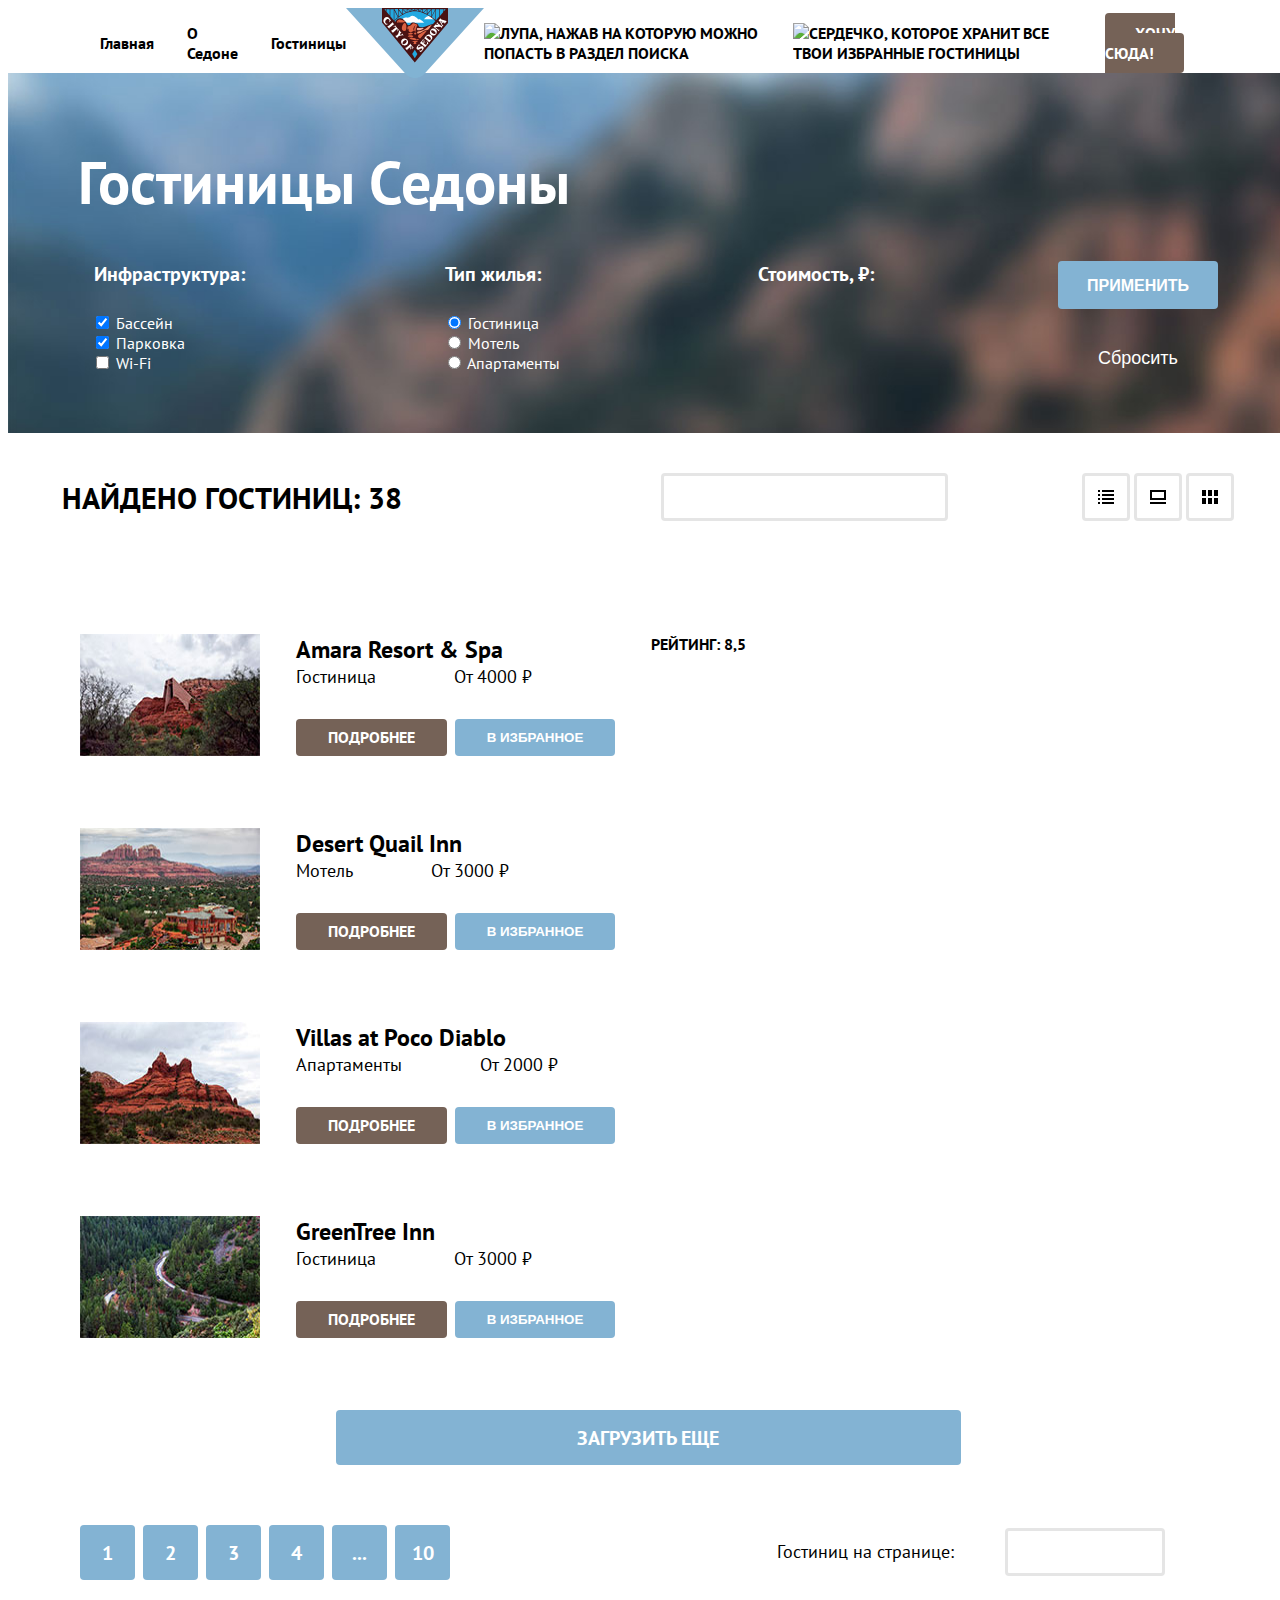
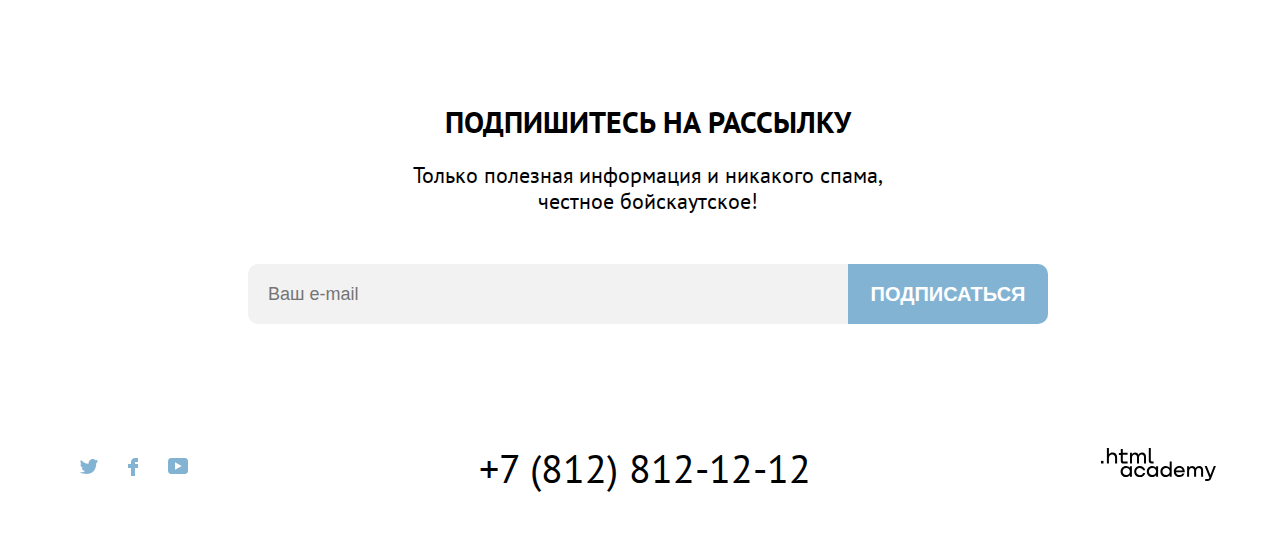
==== catalog.html @ cb731b36 "refactor" ====
<!DOCTYPE html>
<html lang="ru">
<head>
    <meta charset="UTF-8">
    <meta name="viewport"
          content="width=device-width, user-scalable=no, initial-scale=1.0, maximum-scale=1.0, minimum-scale=1.0">
    <meta http-equiv="X-UA-Compatible" content="ie=edge">
    <link rel="stylesheet" href="normalize.css">
    <link rel="stylesheet" href="style.css">
    <link href="https://fonts.googleapis.com/css2?family=PT+Sans&family=PT+Sans+Narrow:wght@700&display=swap"
          rel="stylesheet">
    <link href="https://fonts.googleapis.com/css2?family=PT+Sans+Narrow:wght@700&family=PT+Sans:wght@700&display=swap"
          rel="stylesheet">
    <link rel="icon" href="favicon.ico">
    <link rel="icon" href="img/favicon.svg" type="image/svg=xml">
    <link rel="apple-touch-icon" href="img/favicon.png">
    <title>Седона: Гостиницы</title>
</head>
<body class="body">


<header class="header">
    <div class="header-container">
        <div class="container-header-nav">
            <ul class="header-nav-list list-reset">
                <li class="header-nav-item"><a>Главная</a></li>
                <li class="header-nav-item"><a href="#">О Седоне</a></li>
                <li class="header-nav-item"><a href="#">Гостиницы</a></li>
            </ul>
        </div>
        <img src="img/logo_sedona.svg" alt="Sedona logo" class="logo">
        <div class="container-header-menu ">
            <ul class="header-menu-list list-reset">
                <li class="header-menu-item">
                    <a class="search-header">
                        <img src="img/search.svg" alt="лупа, нажав на которую можно попасть в раздел поиска">
                    </a>
                </li>
                <li class="header-menu-item">
                    <a class="cart" href="#">
                        <img src="img/fav.svg" alt="сердечко, которое хранит все твои избранные гостиницы">
                    </a>
                </li>
                <li class="header-menu-item"><a class="header-btn" href="#">Хочу сюда!</a></li>
            </ul>
        </div>
    </div>
</header>

<main>
    <section class="filter">
        <h1 class="filter-title">Гостиницы Седоны</h1>
        <form class="filter-container" method="get">
            <fieldset>
                <legend class="filter-subtitle">Инфраструктура:</legend>
                <ul class="filter-list list-reset">
                    <li>
                        <input type="checkbox" name="swimming-pool" id="filter-swimming-pool" checked>
                        <label for="filter-swimming-pool">Бассейн</label>
                    </li>
                    <li>
                        <input type="checkbox" name="parking" id="filter-parking" checked>
                        <label for="filter-parking">Парковка</label>
                    </li>
                    <li>
                        <input type="checkbox" name="wifi" id="filter-wifi">
                        <label for="filter-wifi">Wi-Fi</label>
                    </li>
                </ul>
            </fieldset>
            <fieldset>
                <legend class="filter-subtitle">Тип жилья:</legend>
                <ul class="filter-list list-reset">
                    <li>
                        <input type="radio" name="typeofhotel" value="гостиница" id="filter_hotel" checked>
                        <label for="filter_hotel">Гостиница</label>
                    </li>
                    <li>
                        <input type="radio" name="typeofhotel" value="мотель" id="filter_motel">
                        <label for="filter_motel">Мотель</label>
                    </li>
                    <li>
                        <input type="radio" name="typeofhotel" value="апартаменты" id="filter_apartment">
                        <label for="filter_apartment">Апартаменты</label>
                    </li>
                </ul>
            </fieldset>
            <fieldset>
                <legend class="filter-subtitle">Стоимость, ₽:</legend>
            </fieldset>
            <div class="button">
                <button class="filter-btn-submit" type="submit">Применить</button>
                <button class="filter-btn-button" type="button">Сбросить</button>
            </div>
        </form>
    </section>
    <section class="sorting">
        <h2 class="sorting-title">Найдено гостиниц: 38</h2>
        <input class="sort-filter" type="text" name="filter" id="filter-hotel">
        <label for="filter-hotel"></label>
        <div class="container-sort-btn">
            <button class="sort-btn sort1" type="button"></button>
            <button class="sort-btn sort2" type="button"></button>
            <button class="sort-btn sort3" type="button"></button>
        </div>
    </section>
    <section class="catalog">
        <h2 class="catalog-title">Каталог гостиниц</h2>
        <ul class="catalog-list list-reset">
            <li class="catalog-item">
                <img src="img/hotel-1.jpg" width="180" height="120" alt="Отель Amara Resort & Spa">
                <div class="container-hotel">
                <h3 class="hotel-title">Amara Resort & Spa</h3>
                <div class="hotel-descr">
                    <span>Гостиница</span>
                    <span>От 4000 ₽</span>
                </div>
                <div class="hotel-btn">
                    <a class="more-btn">Подробнее</a>
                    <button class="fav-btn">В избранное</button>
                </div>
                </div>
                <div class="rating-container">
                    <span class="rating-icon"> </span>
                    <span class="rating">Рейтинг: 8,5</span>
                </div>
            </li>
            <li class="catalog-item">
                <img src="img/hotel-2.jpg" width="180" height="120" alt="Отель Desert Quail Inn">
                <div class="container-hotel">
                    <h3 class="hotel-title">Desert Quail Inn</h3>
                    <div class="hotel-descr">
                        <span>Мотель</span>
                        <span>От 3000 ₽</span>
                    </div>
                    <div class="hotel-btn">
                        <a class="more-btn">Подробнее</a>
                        <button class="fav-btn">В избранное</button>
                    </div>
                </div>
            </li>
            <li class="catalog-item">
                <img src="img/hotel-3.jpg" width="180" height="120" alt="Отель Villas at Poco Diablo">
                <div class="container-hotel">
                    <h3 class="hotel-title">Villas at Poco Diablo</h3>
                    <div class="hotel-descr">
                        <span>Апартаменты</span>
                        <span>От 2000 ₽</span>
                    </div>
                    <div class="hotel-btn">
                        <a class="more-btn">Подробнее</a>
                        <button class="fav-btn">В избранное</button>
                    </div>
                </div>
            </li>
            <li class="catalog-item">
                <img src="img/hotel-4.jpg" width="180" height="120" alt="Отель GreenTree Inn">
                <div class="container-hotel">
                    <h3 class="hotel-title">GreenTree Inn</h3>
                    <div class="hotel-descr">
                        <span>Гостиница</span>
                        <span>От 3000 ₽</span>
                    </div>
                    <div class="hotel-btn">
                        <a class="more-btn">Подробнее</a>
                        <button class="fav-btn">В избранное</button>
                    </div>
                </div>
            </li>
        </ul>
        <a href="#" class="btn-catalog">Загрузить еще</a>
    </section>
    <section class="pagination">
        <ul class="pagination-list list-reset">
            <li>
                <a class="pagination-item">1</a>
            </li>
            <li>
                <a class="pagination-item" href="#">2</a>
            </li>
            <li>
                <a class="pagination-item" href="#">3</a>
            </li>
            <li>
                <a class="pagination-item" href="#">4</a>
            </li>
            <li>
                <a class="pagination-item" href="#">...</a>
            </li>
            <li>
                <a class="pagination-item" href="#">10</a>
            </li>
        </ul>
        <div class="pag-nav">
            <span class="pagination-nav">Гостиниц на странице:</span>
            <input class="pagination-btn" type="number" name="filter" id="filter-page">
            <label for="filter-page"></label>
        </div>
    </section>
    <section class="mail">
        <div class="catalog-container-mail">
            <h2 class="catalog-mail-title">Подпишитесь на рассылку</h2>
            <p class="catalog-mail-descr">Только полезная информация и никакого спама,<br>
                честное бойскаутское!</p>
            <form class="email" id="login" method="get">
                <label for="email"></label>
                <input class="email-label" placeholder="Ваш e-mail" type="email" name="email" id="email" required>
                <button class="email-btn" type="submit" form="login">Подписаться</button>
            </form>
        </div>
    </section>
</main>

<footer class="footer">
    <div class="container socials">
        <ul class="socials-list list-reset">
            <li class="socials-item">
                <a href="#" class="socials-link" target="_blank" aria-label="link to twitter">
                    <img src="img/twitter.svg" alt="twitter icon">
                </a>
            </li>
            <li class="socials-item">
                <a href="#" class="socials-link" target="_blank" aria-label="link to facebook">
                    <img
                            src="img/facebook.svg" alt="facebook icon">
                </a>
            </li>
            <li class="socials-item">
                <a href="#" class="socials-link" target="_blank"
                   aria-label="link to youtube">
                    <img src="img/youtube.svg" alt="youtube icon">
                </a>
            </li>
        </ul>
    </div>
    <div class="container-footer-contacts">
        <a href="tel:+78128121212" class="footer-contacts-link">+7 (812) 812-12-12</a>
    </div>
    <div class="container-copyright">
        <a href="https://htmlacademy.ru" class="logo-copyright">
            <img src="img/logo_htmlacademy.svg" alt="html-academy logo">
        </a>
    </div>
</footer>
</body>
</html>
---- style.css ----
* {
    box-sizing: border-box;
}

*::before,
*::after {
    box-sizing: border-box;
}

@font-face {
    font-family: "PT Sans";
url(".../fonts/ptsans.woff2") format("woff2");
url(".../fonts/ptsans.woff") format("woff");
    font-style: normal;
    font-weight: 400;
}

@font-face {
    font-family: "PT Sans";
url(".../fonts/ptsansbold.woff2") format("woff2");
url(".../fonts/ptsansbold.woff") format("woff");
    font-style: normal;
    font-weight: 700;
}

/* Variables */

:root {
    --basic-white: #ffffff;
    --basic-light: #f2f2f2;
    --basic-gray: #e5e5e5;
    --basic-dark: #333333;
    --basic-black: #000000;

    --special-cold-light: #83B3D3;
    --special-cold-dark: #68A2CA;
    --special-warm-light: #756257;
    --special-warm-dark: #615048;

    --font-family: 'PT Sans', sans-serif;
}

.body {
    display: flex;
    flex-direction: column;
    min-height: 100%;
    min-width: 100%;
    font-family: var(--font-family);
    font-weight: 700;
    color: var(--basic-black);
    text-transform: uppercase;
}

a {
    text-decoration: none;
    color: var(--basic-black);
}

img {
    max-width: 100%;
    height: auto;
}

.list-reset {
    margin: 0;
    padding: 0;
    list-style-type: none;
}

.container {
    display: flex;
    justify-content: center;
}

fieldset {
    border: none;
}

/*HEADER*/

.header {
    margin: 0;
    margin-bottom: -5px;
    padding: 0 20px;
}

.logo {
    position: relative;
    z-index: 2;
}

.header-container {
    display: flex;
    align-items: center;
    justify-content: space-between;
    padding: 0 72px;
}

.header-nav-list {
    display: flex;
    align-items: center;
    justify-content: space-between;
    gap: 33px;
    text-transform: none;
}

.header-menu-list {
    display: flex;
    align-items: center;
    justify-content: space-between;
    gap: 21px;
}

.header-btn {
    color: var(--basic-white);
    background-color: var(--special-warm-light);
    padding: 10px 30px;
    border-radius: 4px;
}

/*MAIN*/

/*section1 - HERO*/

.hero {
    background: url("img/index-background.jpg") no-repeat center / cover;
    display: flex;
    justify-content: space-around;
}

.hero-container {
    margin: 51px auto 83px;
}

.main-container {
    margin-top: 63px;
    margin-bottom: 79px;
}

.main-title {
    text-align: center;
    font-size: 30px;
    line-height: 36px;
}

.main-descr {
    font-weight: 400;
    font-size: 22px;
    line-height: 36px;
    text-transform: none;
    text-align: center;
}

/*section2 - FEATURES*/

.features-list {
    list-style: none;
    display: grid;
    grid-template-areas:
            'block1 block2'
            'block3 block4 block5'
            'block6 block7'
            'block8 block9 block10';
    gap: 0;
    margin: 0;
    padding: 0;
}

.features-item {
    display: flex;
    align-items: center;
    justify-content: center;
    background-color: var(--special-cold-light);
    color: var(--basic-white);
    text-align: center;
    font-size: 18px;
    line-height: 21px;
    font-weight: 400;
    padding: 75px;
}

.features-item-container {
    width: 230px;
    gap: 25px;
}

.features-title {
    font-size: 24px;
    line-height: 28px;
    text-transform: uppercase;
}

.features-descr {
    font-size: 18px;
    line-height: 21px;
    text-transform: none;
    font-weight: 400;
}

.block3,
.block5,
.block8,
.block10 {
    background-color: rgba(131, 179, 211, 0.12);
    color: var(--basic-black)
}

.block4 {
    background-color: var(--basic-white);
    color: var(--basic-black)
}

.block9 {
    background-color: rgba(131, 179, 211, 0.2);
    color: var(--basic-black)
}

.block1 {
    grid-area: 1/1/2/2;
}

.block2 {
    grid-area: 1/2/2/4;
    background: url("img/photo-1.jpg") no-repeat center / cover;
}

.block3 {
    grid-area: 2/1/3/2;
}

.block4 {
    grid-area: 2/2/3/3;
}

.block5 {
    grid-area: 2/3/3/4;
}

.block6 {
    grid-area: 3/1/4/3;
    background: url("img/photo-2.jpg") no-repeat center / cover;
}

.block7 {
    grid-area: 3/3/4/4;
}

.block8 {
    grid-area: 4/1/5/2;
}

.block9 {
    grid-area: 4/2/5/3;
}

.block10 {
    grid-area: 4/3/5/4;
}

/* section3 - SEARCH*/

.container-search {
    margin: 91px auto;
}

.search-title {
    font-size: 30px;
    line-height: 36px;
    text-align: center;
    margin-bottom: 25px;
}

.search-descr {
    font-size: 22px;
    line-height: 26px;
    text-transform: none;
    font-weight: 400;
    text-align: center;
    margin-bottom: 60px;
}

.btn-search {
    display: block;
    background-color: var(--special-warm-light);
    color: var(--basic-white);
    font-size: 20px;
    line-height: 36px;
    border-radius: 5px;
    text-align: center;
    padding: 10px;
}

/*section4 - MAIL*/

.container-mail {
    background: url("img/background.jpg") no-repeat center / cover;
    padding: 94px 200px;
    color: var(--basic-white);
}

.mail-title {
    font-size: 30px;
    line-height: 36px;
    text-align: center;
    margin: 0;
    margin-bottom: 15px;
}

.mail-descr {
    font-size: 22px;
    line-height: 26px;
    text-align: center;
    text-transform: none;
    font-weight: 400;
    margin-bottom: 50px;
}

/*Catalog-mail*/

.catalog-container-mail {
    background: var(--basic-white);
    padding: 94px 200px;
    color: var(--basic-white);
}

.catalog-mail-title {
    font-size: 30px;
    line-height: 36px;
    text-align: center;
    color: var(--basic-black);
    margin: 0;
    margin-bottom: 15px;
}

.catalog-mail-descr {
    color: var(--basic-black);
    font-size: 22px;
    line-height: 26px;
    text-align: center;
    text-transform: none;
    font-weight: 400;
    margin-bottom: 50px;
}

.email {
    display: flex;
    gap: 0;
    height: 60px;
    justify-content: center;
}

input[placeholder] {
    padding: 20px;
}

.email-label {
    display: inline-block;
    background-color: var(--basic-light);
    font-size: 18px;
    line-height: 26px;
    border: none;
    font-weight: normal;
    text-transform: none;
    width: 600px;
    border-top-left-radius: 10px;
    border-bottom-left-radius: 10px;
}

.email-btn {
    display: inline-block;
    background-color: var(--special-cold-light);
    border: none;
    width: 200px;
    color: white;
    text-transform: uppercase;
    font-size: 20px;
    line-height: 26px;
    font-weight: 700;
    border-top-right-radius: 10px;
    border-bottom-right-radius: 10px;
    cursor: pointer;
}

/*FOOTER*/

.footer {
    display: flex;
    justify-content: space-between;
    margin: 0;
    padding: 30px 72px 40px;
}

.socials-list {
    margin: 0;
    padding-top: 10px;
    display: flex;
    justify-content: space-between;
    gap: 30px;
}

.footer-contacts-link {
    margin: 0;
    font-size: 40px;
    line-height: 40px;
    font-weight: 400;
}

/*CATALOG*/

.filter {
    background: url("img/catalog-background.jpg") no-repeat center / cover;
    padding: 30px 70px;
    color: var(--basic-white);
    font-weight: 400;
    text-transform: none;
}

.filter-title {
    color: var(--basic-white);
    font-size: 60px;
    line-height: 78px;
}

.filter-subtitle {
    font-size: 20px;
    line-height: 26px;
    font-weight: 700;
}

.filter-list {
    display: inline-block;
    padding: 20px 0;
}

.filter-container {
    display: flex;
    justify-content: space-between;
    align-content: center;
}

.filter-btn-submit {
    width: 160px;
    height: 48px;
    background: var(--special-cold-light);
    color: var(--basic-white);
    text-transform: uppercase;
    border-radius: 4px;
    font-size: 16px;
    line-height: 21px;
    font-weight: 700;
    border: none;
}

.filter-btn-button {
    width: 160px;
    height: 23px;
    background: none;
    color: var(--basic-white);
    font-size: 18px;
    line-height: 24px;
    vertical-align: center;
    border: none;
}

.button {
    display: grid;
}

/* SORTING */
.sorting {
    display: flex;
    justify-content: space-around;
    align-items: center;
    padding: 20px;
}

.sorting-title {
    font-size: 30px;
    line-height: 39px;
}

.sort-filter {
    width: 287px;
    height: 48px;
    border: var(--basic-gray) 3px solid;
    border-radius: 4px;
    margin-left: 192px;
}

.sort-btn {
    width: 48px;
    height: 48px;
    border: var(--basic-gray) 3px solid;
    border-radius: 4px;
}

.sort1 {
    background: url("img/sort-icon-1.svg") no-repeat center;
}

.sort2 {
    background: url("img/sort-icon-2.svg") no-repeat center;
}

.sort3 {
    background: url("img/sort-icon-3.svg") no-repeat center;
}

/* Page-catalog */
.catalog-title {
    display: none;
}

.hotel-title {
    font-size: 24px;
    line-height: 31px;
    margin: 0;
    text-transform: none;
}

.catalog-item {
    display: flex;
    justify-content: flex-start;
    margin: 72px;
    gap: 36px;
}

.container-hotel {
    display: grid;
    align-content: space-between;
}

.hotel-descr {
    display: flex;
    justify-content: flex-start;
    align-items: center;
    column-gap: 78px;
    font-size: 18px;
    line-height: 24px;
    font-weight: 400;
    text-transform: none;
    margin: 0;
    margin-bottom: 30px;
}

.hotel-btn {
    display: flex;
    justify-content: flex-start;
    align-items: center;
    column-gap: 8px;
}

.more-btn {
    width: 151px;
    height: 37px;
    background: var(--special-warm-light);
    color: var(--basic-white);
    border-radius: 4px;
    text-align: center;
    padding: 8px;
}

.fav-btn {
    width: 160px;
    height: 37px;
    background: var(--special-cold-light);
    color: var(--basic-white);
    border-radius: 4px;
    text-align: center;
    padding: 8px;
    text-transform: uppercase;
    font-weight: 700;
    border: none;
}

.btn-catalog {
    margin: 0 auto;
    display: block;
    width: 625px;
    height: 55px;
    background: var(--special-cold-light);
    border-radius: 4px;
    color: var(--basic-white);
    font-size: 20px;
    line-height: 26px;
    text-transform: uppercase;
    text-align: center;
    padding: 15px;
}

.rating-icon {
    background: url("img/rating-icon.svg") no-repeat center;
    width: 18px;
    height: 17px;
}

/* Pagination */
.pagination {
    display: flex;
    justify-content: space-between;
    margin: 60px 72px 30px;
}

.pagination-list {
    display: flex;
    gap: 8px;
}

.pagination-item {
    display: block;
    width: 55px;
    height: 55px;
    border-radius: 4px;
    text-align: center;
    padding: 15px;
    background: var(--special-cold-light);
    color: var(--basic-white);
    font-size: 20px;
    line-height: 26px;
}

.pag-nav {
    display: flex;
    align-items: center;
    gap: 51px;
}

.pagination-nav {
    font-size: 18px;
    line-height: 24px;
    font-weight: 400;
    text-transform: none;
}

.pagination-btn {
    width: 160px;
    height: 48px;
    border: var(--basic-gray) 3px solid;
    border-radius: 4px;
}
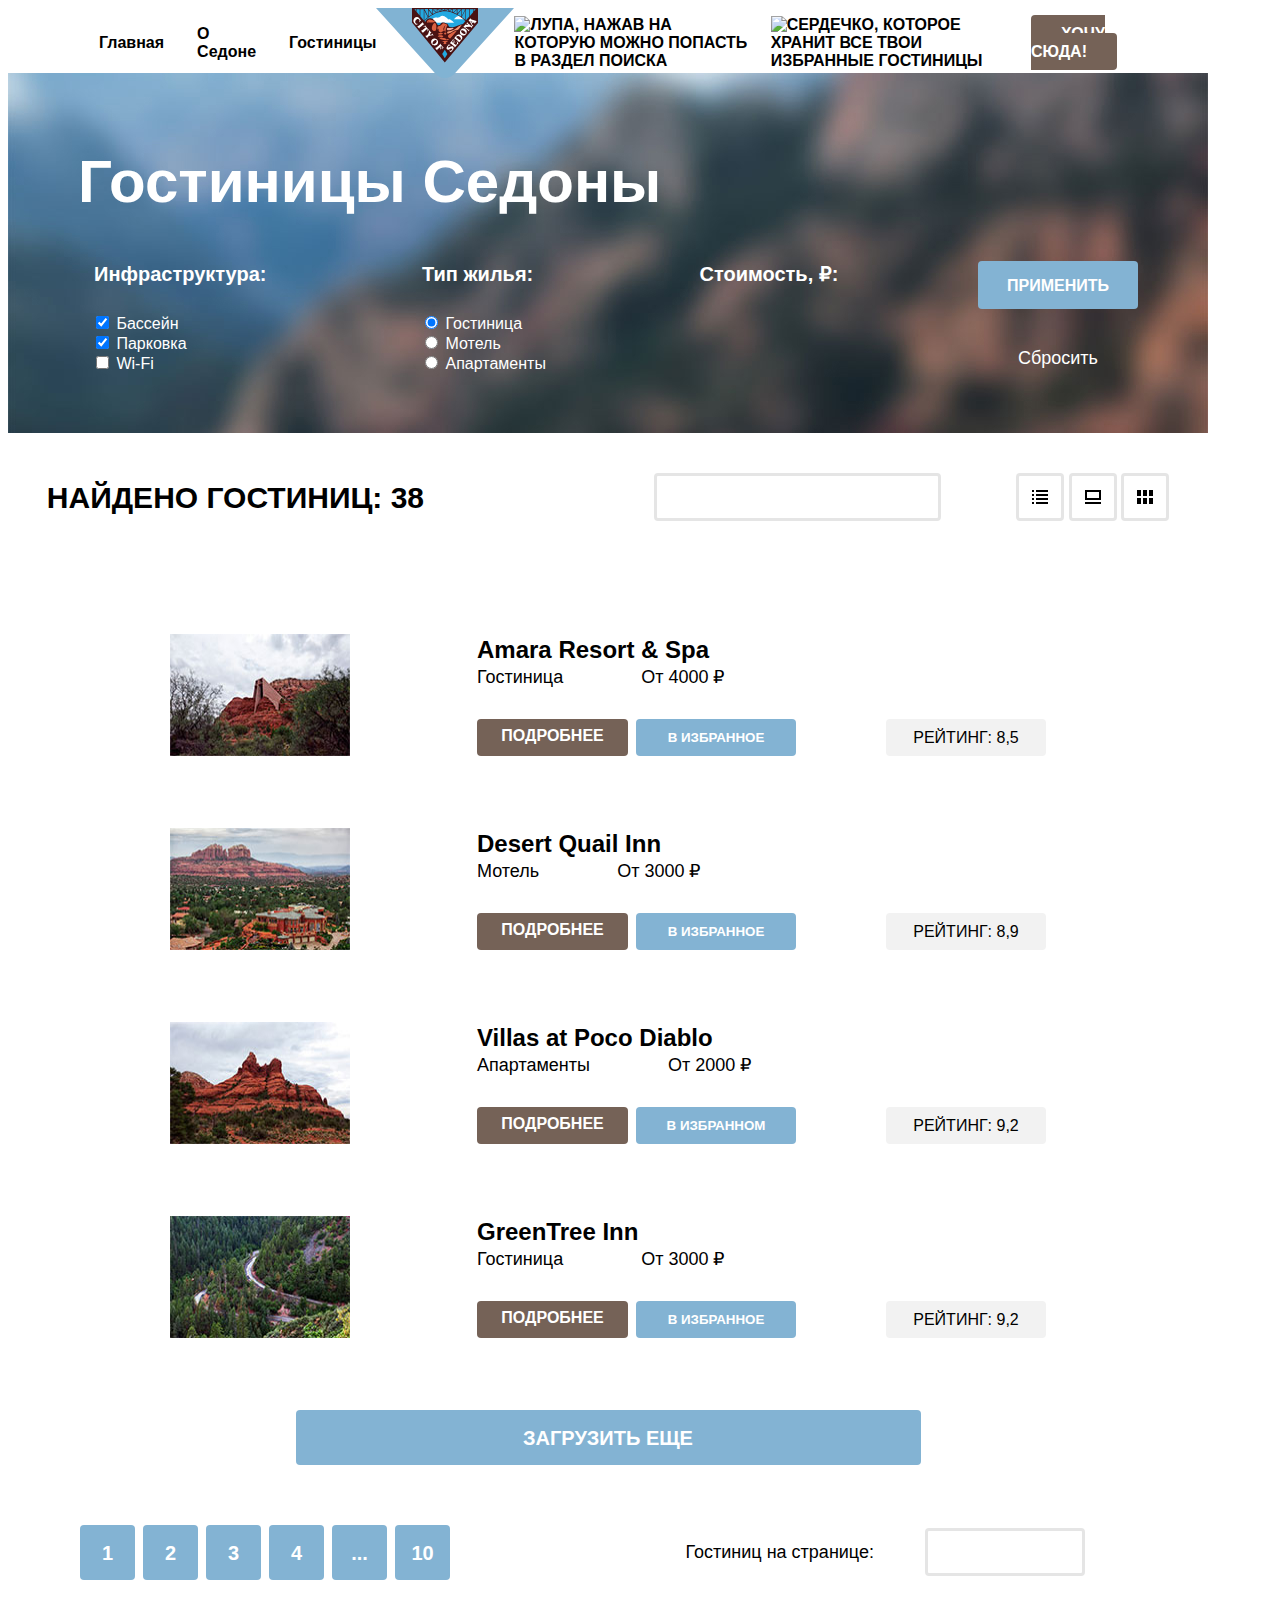
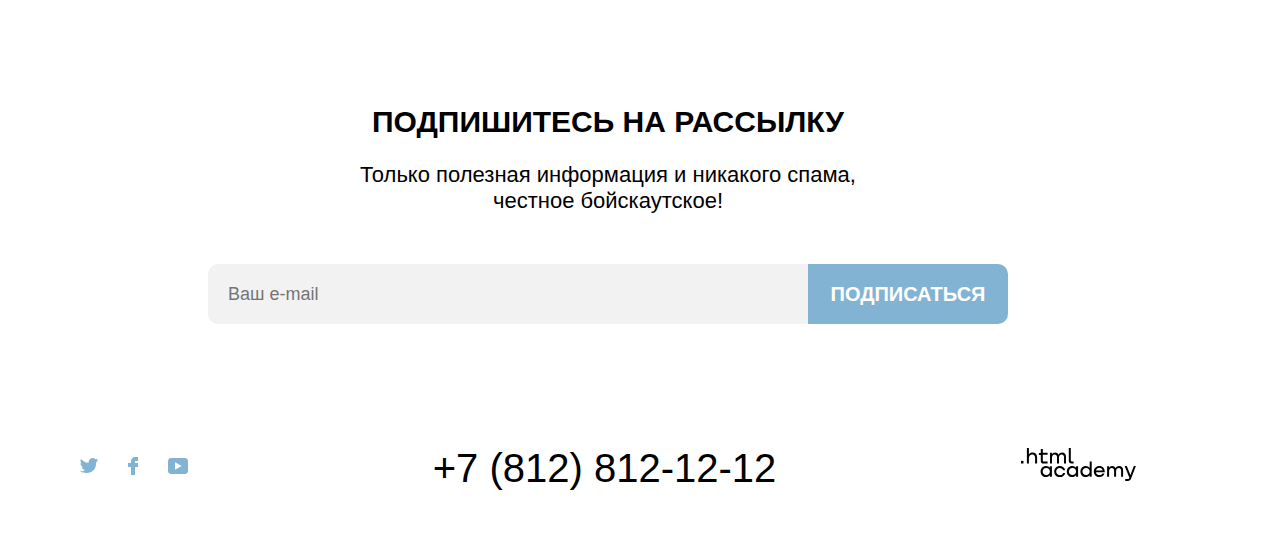
==== commit 9583fa33: "Update catalog.html" ====
--- a/catalog.html
+++ b/catalog.html
@@ -2,30 +2,24 @@
 <html lang="ru">
 <head>
     <meta charset="UTF-8">
-    <meta name="viewport"
-          content="width=device-width, user-scalable=no, initial-scale=1.0, maximum-scale=1.0, minimum-scale=1.0">
+    <meta name="viewport" content="width=device-width, user-scalable=no, initial-scale=1.0, maximum-scale=1.0, minimum-scale=1.0">
     <meta http-equiv="X-UA-Compatible" content="ie=edge">
-    <link rel="stylesheet" href="normalize.css">
-    <link rel="stylesheet" href="style.css">
-    <link href="https://fonts.googleapis.com/css2?family=PT+Sans&family=PT+Sans+Narrow:wght@700&display=swap"
-          rel="stylesheet">
-    <link href="https://fonts.googleapis.com/css2?family=PT+Sans+Narrow:wght@700&family=PT+Sans:wght@700&display=swap"
-          rel="stylesheet">
+    <link rel="stylesheet" href="css/normalize.css">
+    <link rel="stylesheet" href="css/style.css">
     <link rel="icon" href="favicon.ico">
     <link rel="icon" href="img/favicon.svg" type="image/svg=xml">
     <link rel="apple-touch-icon" href="img/favicon.png">
     <title>Седона: Гостиницы</title>
 </head>
 <body class="body">
-
-
+<div class="container-body">
 <header class="header">
     <div class="header-container">
         <div class="container-header-nav">
             <ul class="header-nav-list list-reset">
-                <li class="header-nav-item"><a>Главная</a></li>
+                <li class="header-nav-item"><a href="index.html">Главная</a></li>
                 <li class="header-nav-item"><a href="#">О Седоне</a></li>
-                <li class="header-nav-item"><a href="#">Гостиницы</a></li>
+                <li class="header-nav-item"><a>Гостиницы</a></li>
             </ul>
         </div>
         <img src="img/logo_sedona.svg" alt="Sedona logo" class="logo">
@@ -72,15 +66,15 @@
                 <legend class="filter-subtitle">Тип жилья:</legend>
                 <ul class="filter-list list-reset">
                     <li>
-                        <input type="radio" name="typeofhotel" value="гостиница" id="filter_hotel" checked>
+                        <input type="radio" name="type" value="гостиница" id="filter_hotel" checked>
                         <label for="filter_hotel">Гостиница</label>
                     </li>
                     <li>
-                        <input type="radio" name="typeofhotel" value="мотель" id="filter_motel">
+                        <input type="radio" name="type" value="мотель" id="filter_motel">
                         <label for="filter_motel">Мотель</label>
                     </li>
                     <li>
-                        <input type="radio" name="typeofhotel" value="апартаменты" id="filter_apartment">
+                        <input type="radio" name="type" value="апартаменты" id="filter_apartment">
                         <label for="filter_apartment">Апартаменты</label>
                     </li>
                 </ul>
@@ -121,7 +115,6 @@
                 </div>
                 </div>
                 <div class="rating-container">
-                    <span class="rating-icon"> </span>
                     <span class="rating">Рейтинг: 8,5</span>
                 </div>
             </li>
@@ -138,6 +131,9 @@
                         <button class="fav-btn">В избранное</button>
                     </div>
                 </div>
+                <div class="rating-container">
+                    <span class="rating">Рейтинг: 8,9</span>
+                </div>
             </li>
             <li class="catalog-item">
                 <img src="img/hotel-3.jpg" width="180" height="120" alt="Отель Villas at Poco Diablo">
@@ -149,8 +145,11 @@
                     </div>
                     <div class="hotel-btn">
                         <a class="more-btn">Подробнее</a>
-                        <button class="fav-btn">В избранное</button>
-                    </div>
+                        <button class="fav-btn">В избранном</button>
+                    </div>
+                </div>
+                <div class="rating-container">
+                    <span class="rating">Рейтинг: 9,2</span>
                 </div>
             </li>
             <li class="catalog-item">
@@ -165,6 +164,9 @@
                         <a class="more-btn">Подробнее</a>
                         <button class="fav-btn">В избранное</button>
                     </div>
+                </div>
+                <div class="rating-container">
+                    <span class="rating">Рейтинг: 9,2</span>
                 </div>
             </li>
         </ul>
@@ -221,8 +223,7 @@
             </li>
             <li class="socials-item">
                 <a href="#" class="socials-link" target="_blank" aria-label="link to facebook">
-                    <img
-                            src="img/facebook.svg" alt="facebook icon">
+                    <img src="img/facebook.svg" alt="facebook icon">
                 </a>
             </li>
             <li class="socials-item">
@@ -242,5 +243,6 @@
         </a>
     </div>
 </footer>
+</div>
 </body>
 </html>--- a/css/style.css
+++ b/css/style.css
@@ -0,0 +1,646 @@
+* {
+    box-sizing: border-box;
+}
+
+*::before,
+*::after {
+    box-sizing: border-box;
+}
+
+@font-face {
+    font-family: "PT Sans";
+url(".../fonts/ptsans.woff2") format("woff2");
+url(".../fonts/ptsans.woff") format("woff");
+    font-style: normal;
+    font-weight: 400;
+}
+
+@font-face {
+    font-family: "PT Sans";
+url(".../fonts/ptsansbold.woff2") format("woff2");
+url(".../fonts/ptsansbold.woff") format("woff");
+    font-style: normal;
+    font-weight: 700;
+}
+
+/* Variables */
+
+:root {
+    --basic-white: #ffffff;
+    --basic-light: #f2f2f2;
+    --basic-gray: #e5e5e5;
+    --basic-dark: #333333;
+    --basic-black: #000000;
+
+    --special-cold-light: #83B3D3;
+    --special-cold-dark: #68A2CA;
+    --special-warm-light: #756257;
+    --special-warm-dark: #615048;
+
+    --font-family: 'PT Sans', sans-serif;
+}
+
+.container-body {
+    display: flex;
+    flex-direction: column;
+    max-width: 1200px;
+    font-family: var(--font-family);
+    font-weight: 700;
+    color: var(--basic-black);
+    text-transform: uppercase;
+}
+
+a {
+    text-decoration: none;
+    color: var(--basic-black);
+}
+
+img {
+    max-width: 100%;
+    height: auto;
+}
+
+.list-reset {
+    margin: 0;
+    padding: 0;
+    list-style-type: none;
+}
+
+.container {
+    display: flex;
+    justify-content: center;
+}
+
+fieldset {
+    border: none;
+}
+
+/*HEADER*/
+
+.header {
+    margin: 0;
+    margin-bottom: -5px;
+    padding: 0 20px;
+}
+
+.header-container {
+    display: flex;
+    align-items: center;
+    justify-content: space-between;
+    margin: 0 71px;
+}
+.logo{
+    position: relative;
+    z-index: 1;
+}
+.header-nav-list {
+    display: flex;
+    align-items: center;
+    justify-content: space-between;
+    gap: 33px;
+    text-transform: none;
+}
+
+.header-menu-list {
+    display: flex;
+    align-items: center;
+    justify-content: space-between;
+    gap: 21px;
+}
+
+.header-btn {
+    color: var(--basic-white);
+    background-color: var(--special-warm-light);
+    padding: 10px 30px;
+    border-radius: 4px;
+}
+
+/*MAIN*/
+
+/*section1 - HERO*/
+
+.hero {
+    background: url("../img/index-background.jpg") no-repeat center / cover;
+    display: flex;
+    justify-content: space-around;
+}
+
+.hero-container {
+    margin: 51px auto 83px;
+}
+
+.main-container {
+    margin-top: 63px;
+    margin-bottom: 79px;
+}
+
+.main-title {
+    text-align: center;
+    font-size: 30px;
+    line-height: 36px;
+}
+
+.main-descr {
+    font-weight: 400;
+    font-size: 22px;
+    line-height: 36px;
+    text-transform: none;
+    text-align: center;
+}
+
+/*section2 - FEATURES*/
+
+.features-list {
+    list-style: none;
+    display: grid;
+    grid-template-areas:
+            'block1 block2'
+            'block3 block4 block5'
+            'block6 block7'
+            'block8 block9 block10';
+    gap: 0;
+    margin: 0;
+    padding: 0;
+}
+
+.features-item {
+    display: flex;
+    align-items: center;
+    justify-content: center;
+    background-color: var(--special-cold-light);
+    color: var(--basic-white);
+    text-align: center;
+    font-size: 18px;
+    line-height: 21px;
+    font-weight: 400;
+    padding: 75px;
+}
+
+.features-item-container {
+    width: 230px;
+    gap: 25px;
+}
+
+.features-title {
+    font-size: 24px;
+    line-height: 28px;
+    text-transform: uppercase;
+}
+
+.features-descr {
+    font-size: 18px;
+    line-height: 21px;
+    text-transform: none;
+    font-weight: 400;
+}
+
+.block3,
+.block5,
+.block8,
+.block10 {
+    background-color: rgba(131, 179, 211, 0.12);
+    color: var(--basic-black)
+}
+
+.block4 {
+    background-color: var(--basic-white);
+    color: var(--basic-black)
+}
+
+.block9 {
+    background-color: rgba(131, 179, 211, 0.2);
+    color: var(--basic-black)
+}
+
+.block1 {
+    grid-area: 1/1/2/2;
+}
+
+.block2 {
+    grid-area: 1/2/2/4;
+    background: url("../img/photo-1.jpg") no-repeat center / cover;
+}
+
+.block3 {
+    grid-area: 2/1/3/2;
+}
+
+.block4 {
+    grid-area: 2/2/3/3;
+}
+
+.block5 {
+    grid-area: 2/3/3/4;
+}
+
+.block6 {
+    grid-area: 3/1/4/3;
+    background: url("../img/photo-2.jpg") no-repeat center / cover;
+}
+
+.block7 {
+    grid-area: 3/3/4/4;
+}
+
+.block8 {
+    grid-area: 4/1/5/2;
+}
+
+.block9 {
+    grid-area: 4/2/5/3;
+}
+
+.block10 {
+    grid-area: 4/3/5/4;
+}
+
+/* section3 - SEARCH*/
+
+.container-search {
+    margin: 91px auto;
+}
+
+.search-title {
+    font-size: 30px;
+    line-height: 36px;
+    text-align: center;
+    margin-bottom: 25px;
+}
+
+.search-descr {
+    font-size: 22px;
+    line-height: 26px;
+    text-transform: none;
+    font-weight: 400;
+    text-align: center;
+    margin-bottom: 60px;
+}
+
+.btn-search {
+    display: block;
+    background-color: var(--special-warm-light);
+    color: var(--basic-white);
+    font-size: 20px;
+    line-height: 36px;
+    border-radius: 5px;
+    text-align: center;
+    padding: 10px;
+}
+
+/*section4 - MAIL*/
+
+.container-mail {
+    background: url("../img/background.jpg") no-repeat center / cover;
+    padding: 94px 200px;
+    color: var(--basic-white);
+}
+
+.mail-title {
+    font-size: 30px;
+    line-height: 36px;
+    text-align: center;
+    margin: 0;
+    margin-bottom: 15px;
+}
+
+.mail-descr {
+    font-size: 22px;
+    line-height: 26px;
+    text-align: center;
+    text-transform: none;
+    font-weight: 400;
+    margin-bottom: 50px;
+}
+
+/*Catalog-mail*/
+
+.catalog-container-mail {
+    background: var(--basic-white);
+    padding: 94px 200px;
+    color: var(--basic-white);
+}
+
+.catalog-mail-title {
+    font-size: 30px;
+    line-height: 36px;
+    text-align: center;
+    color: var(--basic-black);
+    margin: 0;
+    margin-bottom: 15px;
+}
+
+.catalog-mail-descr {
+    color: var(--basic-black);
+    font-size: 22px;
+    line-height: 26px;
+    text-align: center;
+    text-transform: none;
+    font-weight: 400;
+    margin-bottom: 50px;
+}
+
+.email {
+    display: flex;
+    gap: 0;
+    height: 60px;
+    justify-content: center;
+}
+
+input[placeholder] {
+    padding: 20px;
+}
+
+.email-label {
+    display: inline-block;
+    background-color: var(--basic-light);
+    font-size: 18px;
+    line-height: 26px;
+    border: none;
+    font-weight: normal;
+    text-transform: none;
+    width: 600px;
+    border-top-left-radius: 10px;
+    border-bottom-left-radius: 10px;
+}
+
+.email-btn {
+    display: inline-block;
+    background-color: var(--special-cold-light);
+    border: none;
+    width: 200px;
+    color: white;
+    text-transform: uppercase;
+    font-size: 20px;
+    line-height: 26px;
+    font-weight: 700;
+    border-top-right-radius: 10px;
+    border-bottom-right-radius: 10px;
+    cursor: pointer;
+}
+
+/*FOOTER*/
+
+.footer {
+    display: flex;
+    justify-content: space-between;
+    margin: 0;
+    padding: 30px 72px 40px;
+}
+
+.socials-list {
+    display: flex;
+    justify-content: space-between;
+    align-items: center;
+    gap: 30px;
+}
+
+.footer-contacts-link {
+    margin: 0;
+    font-size: 40px;
+    line-height: 40px;
+    font-weight: 400;
+}
+
+/*CATALOG*/
+
+.filter {
+    background: url("../img/catalog-background.jpg") no-repeat center / cover;
+    padding: 30px 70px;
+    color: var(--basic-white);
+    font-weight: 400;
+    text-transform: none;
+}
+
+.filter-title {
+    color: var(--basic-white);
+    font-size: 60px;
+    line-height: 78px;
+}
+
+.filter-subtitle {
+    font-size: 20px;
+    line-height: 26px;
+    font-weight: 700;
+}
+
+.filter-list {
+    display: inline-block;
+    padding: 20px 0;
+}
+
+.filter-container {
+    display: flex;
+    justify-content: space-between;
+    align-content: center;
+}
+
+.filter-btn-submit {
+    width: 160px;
+    height: 48px;
+    background: var(--special-cold-light);
+    color: var(--basic-white);
+    text-transform: uppercase;
+    border-radius: 4px;
+    font-size: 16px;
+    line-height: 21px;
+    font-weight: 700;
+    border: none;
+}
+
+.filter-btn-button {
+    width: 160px;
+    height: 23px;
+    background: none;
+    color: var(--basic-white);
+    font-size: 18px;
+    line-height: 24px;
+    vertical-align: center;
+    border: none;
+}
+
+.button {
+    display: grid;
+}
+
+/* SORTING */
+.sorting {
+    display: flex;
+    justify-content: space-around;
+    align-items: center;
+    padding: 20px;
+}
+
+.sorting-title {
+    font-size: 30px;
+    line-height: 39px;
+}
+
+.sort-filter {
+    width: 287px;
+    height: 48px;
+    border: var(--basic-gray) 3px solid;
+    border-radius: 4px;
+    margin-left: 192px;
+}
+
+.sort-btn {
+    width: 48px;
+    height: 48px;
+    border: var(--basic-gray) 3px solid;
+    border-radius: 4px;
+}
+
+.sort1 {
+    background: url("../img/sort-icon-1.svg") no-repeat center;
+}
+
+.sort2 {
+    background: url("../img/sort-icon-2.svg") no-repeat center;
+}
+
+.sort3 {
+    background: url("../img/sort-icon-3.svg") no-repeat center;
+}
+
+/* Page-catalog */
+.catalog-title {
+    display: none;
+}
+
+.hotel-title {
+    font-size: 24px;
+    line-height: 31px;
+    margin: 0;
+    text-transform: none;
+}
+
+.catalog-item {
+    display: flex;
+    margin: 72px;
+    justify-content: space-evenly;
+}
+
+.container-hotel {
+    display: grid;
+    align-content: space-between;
+    margin-left: 37px;
+}
+
+.hotel-descr {
+    display: flex;
+    justify-content: stretch;
+    align-items: center;
+    column-gap: 78px;
+    font-size: 18px;
+    line-height: 24px;
+    font-weight: 400;
+    text-transform: none;
+    margin: 0;
+    margin-bottom: 30px;
+}
+
+.hotel-btn {
+    display: flex;
+    align-items: center;
+    column-gap: 8px;
+}
+
+.more-btn {
+    width: 151px;
+    height: 37px;
+    background: var(--special-warm-light);
+    color: var(--basic-white);
+    border-radius: 4px;
+    text-align: center;
+    padding: 8px;
+}
+
+.fav-btn {
+    width: 160px;
+    height: 37px;
+    background: var(--special-cold-light);
+    color: var(--basic-white);
+    border-radius: 4px;
+    text-align: center;
+    padding: 8px;
+    text-transform: uppercase;
+    font-weight: 700;
+    border: none;
+}
+
+.btn-catalog {
+    margin: 0 auto;
+    display: block;
+    width: 625px;
+    height: 55px;
+    background: var(--special-cold-light);
+    border-radius: 4px;
+    color: var(--basic-white);
+    font-size: 20px;
+    line-height: 26px;
+    text-transform: uppercase;
+    text-align: center;
+    padding: 15px;
+}
+
+.rating-container {
+    align-self: flex-end;
+}
+
+.rating {
+    display: inline-block;
+    width: 160px;
+    height: 37px;
+    font-size: 16px;
+    line-height: 21px;
+    font-weight: 400;
+    background-color: var(--basic-light);
+    text-align: center;
+    padding: 8px;
+    border-radius: 4px;
+}
+
+/* Pagination */
+.pagination {
+    display: flex;
+    justify-content: space-between;
+    margin: 60px 72px 30px;
+}
+
+.pagination-list {
+    display: flex;
+    gap: 8px;
+}
+
+.pagination-item {
+    display: block;
+    width: 55px;
+    height: 55px;
+    border-radius: 4px;
+    text-align: center;
+    padding: 15px;
+    background: var(--special-cold-light);
+    color: var(--basic-white);
+    font-size: 20px;
+    line-height: 26px;
+}
+
+.pag-nav {
+    display: flex;
+    align-items: center;
+    gap: 51px;
+}
+
+.pagination-nav {
+    font-size: 18px;
+    line-height: 24px;
+    font-weight: 400;
+    text-transform: none;
+}
+
+.pagination-btn {
+    width: 160px;
+    height: 48px;
+    border: var(--basic-gray) 3px solid;
+    border-radius: 4px;
+}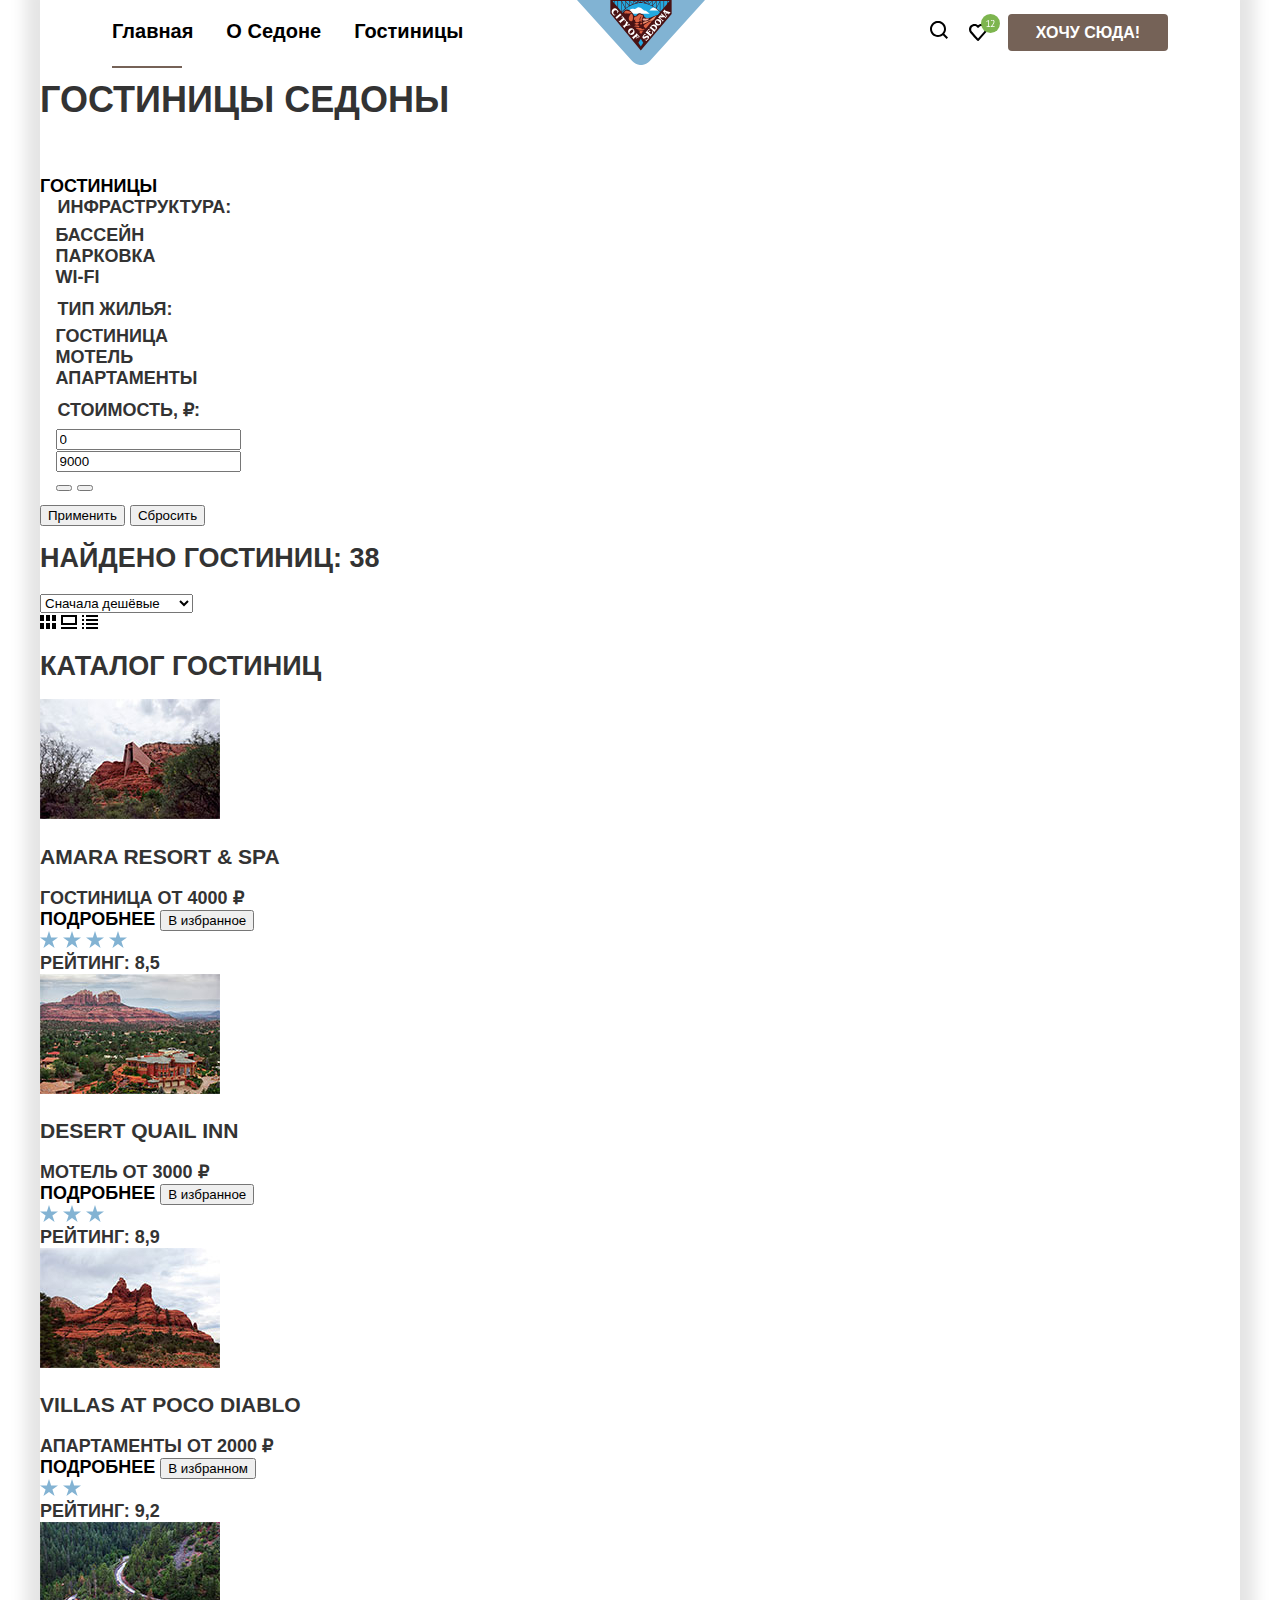
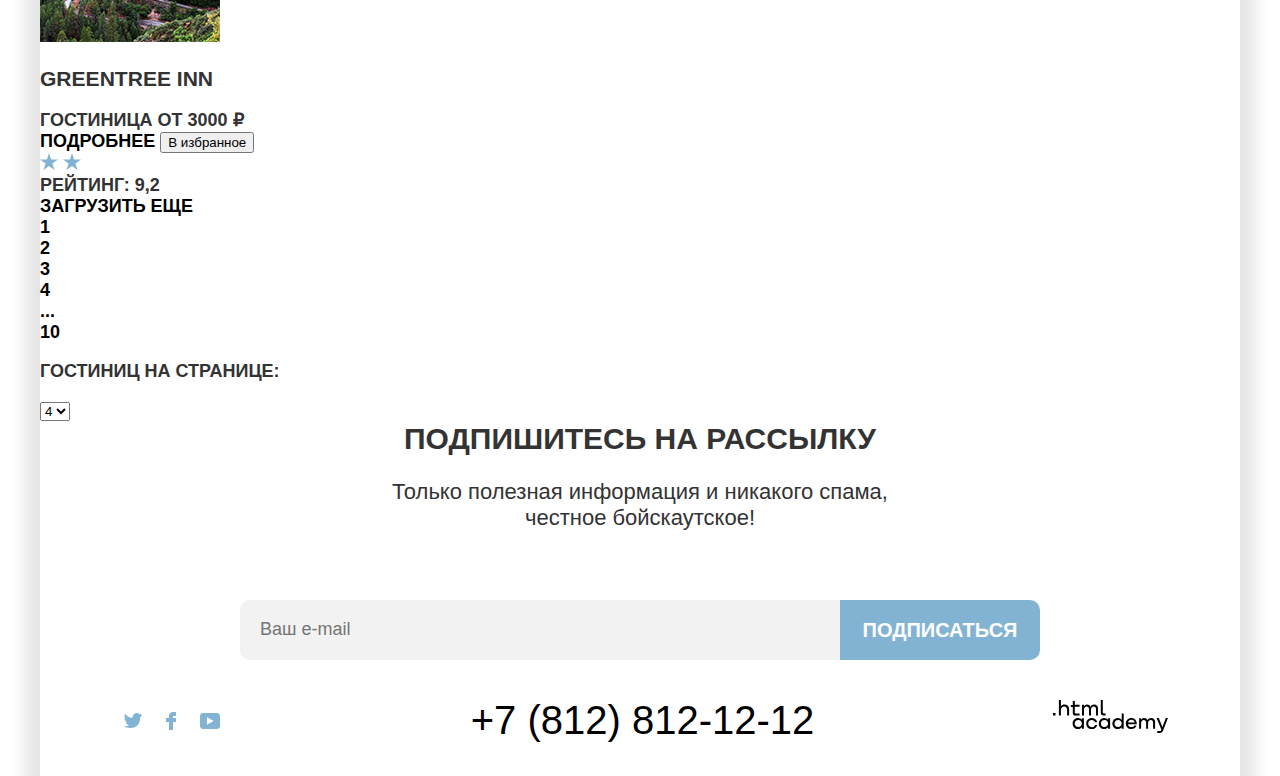
==== commit b9f5683d: "Update catalog.html" ====
--- a/catalog.html
+++ b/catalog.html
@@ -2,7 +2,8 @@
 <html lang="ru">
 <head>
     <meta charset="UTF-8">
-    <meta name="viewport" content="width=device-width, user-scalable=no, initial-scale=1.0, maximum-scale=1.0, minimum-scale=1.0">
+    <meta name="viewport"
+          content="width=device-width, user-scalable=no, initial-scale=1.0, maximum-scale=1.0, minimum-scale=1.0">
     <meta http-equiv="X-UA-Compatible" content="ie=edge">
     <link rel="stylesheet" href="css/normalize.css">
     <link rel="stylesheet" href="css/style.css">
@@ -11,54 +12,121 @@
     <link rel="apple-touch-icon" href="img/favicon.png">
     <title>Седона: Гостиницы</title>
 </head>
-<body class="body">
-<div class="container-body">
-<header class="header">
-    <div class="header-container">
-        <div class="container-header-nav">
-            <ul class="header-nav-list list-reset">
-                <li class="header-nav-item"><a href="index.html">Главная</a></li>
-                <li class="header-nav-item"><a href="#">О Седоне</a></li>
-                <li class="header-nav-item"><a>Гостиницы</a></li>
-            </ul>
-        </div>
-        <img src="img/logo_sedona.svg" alt="Sedona logo" class="logo">
-        <div class="container-header-menu ">
-            <ul class="header-menu-list list-reset">
-                <li class="header-menu-item">
-                    <a class="search-header">
-                        <img src="img/search.svg" alt="лупа, нажав на которую можно попасть в раздел поиска">
-                    </a>
-                </li>
-                <li class="header-menu-item">
-                    <a class="cart" href="#">
-                        <img src="img/fav.svg" alt="сердечко, которое хранит все твои избранные гостиницы">
-                    </a>
-                </li>
-                <li class="header-menu-item"><a class="header-btn" href="#">Хочу сюда!</a></li>
-            </ul>
-        </div>
-    </div>
+<body>
+
+<!-- Шапка -->
+
+<header class="page-header">
+
+    <!-- Навигация -->
+
+    <nav class="navigation">
+        <ul class="navigation-list list-reset">
+            <li class="navigation-item">
+                <a class="navigation-link current-page" href="index.html">Главная</a>
+            </li>
+            <li class="navigation-item">
+                <a class="navigation-link" href="#">О Седоне</a>
+            </li>
+            <li class="navigation-item">
+                <a class="navigation-link" href="catalog.html">Гостиницы</a>
+            </li>
+        </ul>
+        <a class="navigation-logo" href="index.html">
+            <img class="page-header-logo" src="img/logo_sedona.svg" width="138" height="70" alt="Логотип Седона">
+        </a>
+        <ul class="navigation-user list-reset">
+            <li class="nav-user-item">
+                <a class="nav-user-link" href="#">
+                    <svg class="icon-search" width="18" height="18"
+                         viewBox="0 0 18 18"
+                         xmlns="http://www.w3.org/2000/svg" role="img" aria-label="Иконка поиска по сайту.">
+                        <path fill-rule="evenodd" clip-rule="evenodd"
+                              d="m18 16.5-3.7-3.7c1-1.3 1.7-3 1.7-4.9 0-4.4-3.6-8-8-8S0 3.6 0 8c0 4.4 3.6 8 8 8 1.8 0 3.5-.6 4.9-1.7l3.7 3.7 1.4-1.5ZM8 14c-3.3 0-6-2.7-6-6s2.7-6 6-6 6 2.7 6 6-2.7 6-6 6Z"/>
+                    </svg>
+                </a>
+            </li>
+            <li class="nav-user-item">
+                <a class="nav-user-link" href="#">
+                    <div class="heart">
+                        <svg class="icon-heart" width="18" height="17"
+                             viewBox="0 0 18 17"
+                             xmlns="http://www.w3.org/2000/svg" role="img" aria-label="Иконка избранного.">
+                            <path fill-rule="evenodd" clip-rule="evenodd"
+                                  d="M8.9 17c-.3 0-.6-.1-.8-.4-5.4-6.1-6.7-7.5-7-7.9C.4 7.8 0 6.6 0 5.4 0 2.4 2.4 0 5.5 0 6.8 0 8 .5 9 1.3 10 .5 11.3 0 12.5 0c3 0 5.5 2.4 5.5 5.4 0 1.3-.5 2.5-1.3 3.4l-7 7.9c-.2.2-.4.3-.8.3Zm-6-9.5c.3.4 3.5 4 6.1 6.9l6.2-7c.5-.5.7-1.2.7-2 0-1.8-1.5-3.3-3.3-3.3-1 0-2 .5-2.7 1.3-.3.3-.6.4-.9.4-.3 0-.6-.2-.8-.4-.7-.8-1.7-1.3-2.7-1.3-1.8 0-3.3 1.5-3.3 3.3-.1.9.3 1.6.7 2.1-.1 0-.1 0 0 0Z"/>
+                        </svg>
+                        <span class="visually-hidden">Количество в избранном.</span>
+                        <svg class="heart-num" aria-hidden="true" focusable="false" width="19" height="19"
+                             viewBox="0 0 19 19"
+                             xmlns="http://www.w3.org/2000/svg" role="img" aria-label="Иконка количества в избранном.">
+                            <path d="M19 9.5a9.5 9.5 0 1 1-19 0 9.5 9.5 0 0 1 19 0Z" fill="#7DB54F"/>
+                            <path fill-rule="evenodd" clip-rule="evenodd"
+                                  d="M5.63 12.26h1.4V7.42l.1-.59-.4.47-1.1.79-.38-.51 2.2-1.7h.36v6.38h1.37V13H5.63v-.74Zm7.83-4.67c0 .353-.067.717-.2 1.09a6.562 6.562 0 0 1-.51 1.11c-.207.373-.44.74-.7 1.1-.26.353-.52.69-.78 1.01l-.49.43v.04l.64-.11h2.18V13H9.62v-.29c.147-.153.323-.343.53-.57a16.081 16.081 0 0 0 1.3-1.63c.22-.313.417-.63.59-.95.18-.32.323-.637.43-.95.107-.313.16-.61.16-.89 0-.327-.093-.597-.28-.81-.187-.22-.47-.33-.85-.33-.253 0-.5.053-.74.16-.24.1-.447.217-.62.35l-.33-.57c.233-.2.51-.357.83-.47.32-.113.663-.17 1.03-.17.287 0 .54.043.76.13.22.08.407.197.56.35.153.153.27.337.35.55.08.207.12.433.12.68Z"
+                                  fill="#fff"/>
+                        </svg>
+                    </div>
+                </a>
+            </li>
+            <li class="navigation-btn">
+                <button class="button-wont" type="button">Хочу сюда!</button>
+            </li>
+        </ul>
+    </nav>
 </header>
 
 <main>
     <section class="filter">
         <h1 class="filter-title">Гостиницы Седоны</h1>
-        <form class="filter-container" method="get">
+
+        <ul class="breadcrumbs list-reset">
+            <li class="breadcrumbs-item">
+                <a class="bread-icon" href="index.html">
+                    <span class="visually-hidden">Ссылка на главную страницу.</span>
+                    <svg class="breadcrumbs-icon" width="12" height="12"
+                         viewBox="0 0 12 12" xmlns="http://www.w3.org/2000/svg" role="img" aria-label="Иконка дома.">
+                        <path d="M6 .3 0 5.8V12h12V5.8L6 .3ZM11 11H1V6.2l5-4.5 5 4.5V11Z" fill="#fff"/>
+                        <path fill-rule="evenodd" clip-rule="evenodd" d="M4 10h1V7.5h2V10h1V6.5H4V10Z" fill="#fff"/>
+                    </svg>
+                </a>
+            <li class="breadcrumbs-item">
+                <a>
+                    <svg fill="none" xmlns="http://www.w3.org/2000/svg" aria-hidden="true" focusable="false" width="12"
+                         height="12" viewBox="0 0 5 8" role="img" aria-label="Иконка декоративной стрелки.">
+                        <g opacity=".3" clip-path="url(#a)">
+                            <path fill-rule="evenodd" clip-rule="evenodd"
+                                  d="M4.8 3.6 1 .2C.8 0 .4 0 .1.2-.2.4-.1.8.1 1l3.3 3L.2 7c-.2.2-.2.6 0 .8 0 .1.3.2.4.2.1 0 .3-.1.4-.2l3.8-3.4c.3-.2.3-.6 0-.8Z"
+                                  fill="#fff"/>
+                        </g>
+                        <defs>
+                            <clipPath id="a">
+                                <path fill="#fff" d="M0 0h5v8H0z"/>
+                            </clipPath>
+                        </defs>
+                    </svg>
+                </a>
+            </li>
+            <li class="breadcrumbs-item">
+                <a class="breadcrumbs-link" href="#">Гостиницы</a>
+            </li>
+        </ul>
+
+        <form class="filter-form" method="get" action="https://echo.htmlacademy.ru">
             <fieldset>
                 <legend class="filter-subtitle">Инфраструктура:</legend>
                 <ul class="filter-list list-reset">
                     <li>
-                        <input type="checkbox" name="swimming-pool" id="filter-swimming-pool" checked>
-                        <label for="filter-swimming-pool">Бассейн</label>
-                    </li>
-                    <li>
-                        <input type="checkbox" name="parking" id="filter-parking" checked>
-                        <label for="filter-parking">Парковка</label>
-                    </li>
-                    <li>
-                        <input type="checkbox" name="wifi" id="filter-wifi">
-                        <label for="filter-wifi">Wi-Fi</label>
+                        <input class="control-input visually-hidden" type="checkbox" name="swimming-pool"
+                               id="filter-swimming-pool" checked>
+                        <label class="control-label" for="filter-swimming-pool">Бассейн</label>
+                    </li>
+                    <li>
+                        <input class="control-input visually-hidden" type="checkbox" name="parking" id="filter-parking"
+                               checked>
+                        <label class="control-label" for="filter-parking">Парковка</label>
+                    </li>
+                    <li>
+                        <input class="control-input visually-hidden" type="checkbox" name="wifi" id="filter-wifi">
+                        <label class="control-label" for="filter-wifi">Wi-Fi</label>
                     </li>
                 </ul>
             </fieldset>
@@ -66,21 +134,46 @@
                 <legend class="filter-subtitle">Тип жилья:</legend>
                 <ul class="filter-list list-reset">
                     <li>
-                        <input type="radio" name="type" value="гостиница" id="filter_hotel" checked>
-                        <label for="filter_hotel">Гостиница</label>
-                    </li>
-                    <li>
-                        <input type="radio" name="type" value="мотель" id="filter_motel">
-                        <label for="filter_motel">Мотель</label>
-                    </li>
-                    <li>
-                        <input type="radio" name="type" value="апартаменты" id="filter_apartment">
-                        <label for="filter_apartment">Апартаменты</label>
+                        <input class="control-input visually-hidden" type="radio" name="type" value="гостиница"
+                               id="filter_hotel" checked>
+                        <label class="control-label" for="filter_hotel">Гостиница</label>
+                    </li>
+                    <li>
+                        <input class="control-input visually-hidden" type="radio" name="type" value="мотель"
+                               id="filter_motel">
+                        <label class="control-label" for="filter_motel">Мотель</label>
+                    </li>
+                    <li>
+                        <input class="control-input visually-hidden" type="radio" name="type" value="апартаменты"
+                               id="filter_apartment">
+                        <label class="control-label" for="filter_apartment">Апартаменты</label>
                     </li>
                 </ul>
             </fieldset>
-            <fieldset>
+            <fieldset class="filter-group">
                 <legend class="filter-subtitle">Стоимость, ₽:</legend>
+                <div class="range">
+                    <div class="range-wrapper-inputs">
+                        <label class="catalog-filter-label input-left">
+                            <input class="range-input left-input" type="number" value="0" name="min-price">
+                        </label>
+                        <div class="range-wrapper-inputs right-wrapper">
+                            <label class="catalog-filter-label input-right">
+                                <input class="range-input right-input" type="number" value="9000" name="max-price">
+                            </label>
+                        </div>
+                    </div>
+                    <div class="range-scale">
+                        <div class="range-bar">
+                            <button class="range-toggle toggle-min" type="button">
+                                <span class="visually-hidden">Изменить минимальную цену.</span>
+                            </button>
+                            <button class="range-toggle toggle-max" type="button">
+                                <span class="visually-hidden">Изменить максимальную цену.</span>
+                            </button>
+                        </div>
+                    </div>
+                </div>
             </fieldset>
             <div class="button">
                 <button class="filter-btn-submit" type="submit">Применить</button>
@@ -90,41 +183,56 @@
     </section>
     <section class="sorting">
         <h2 class="sorting-title">Найдено гостиниц: 38</h2>
-        <input class="sort-filter" type="text" name="filter" id="filter-hotel">
-        <label for="filter-hotel"></label>
-        <div class="container-sort-btn">
-            <button class="sort-btn sort1" type="button"></button>
-            <button class="sort-btn sort2" type="button"></button>
-            <button class="sort-btn sort3" type="button"></button>
+        <div>
+            <form class="sorting-type">
+                <label class="visually-hidden" for="sorting">Сортировка гостиниц</label>
+                <select class="select-control" id="sorting" name="sorting">
+                    <option value="cheap">Сначала дешёвые</option>
+                    <option value="popular">Сначала популярнее</option>
+                    <option value="expensive">Сначала дорогие</option>
+                </select>
+                <button class="visually-hidden" type="submit">Отсортировать гостиницы</button>
+            </form>
+        </div>
+        <div class="cards-filter">
+            <a href="#" class="card-grid-toggle">
+                <span class="visually-hidden">Карточки окнами.</span>
+                <svg width="16" height="14" fill="none"
+                     xmlns="http://www.w3.org/2000/svg" viewBox="0 0 16 14" role="img"
+                     aria-label="Карточки гостиниц идут окнами">
+                    <path d="M4 0H0v6h4V0Zm12 0h-4v6h4V0Zm-6 0H6v6h4V0ZM4 8H0v6h4V8Zm12 0h-4v6h4V8Zm-6 0H6v6h4V8Z"
+                          fill="#000"/>
+                </svg>
+            </a>
+            <a href="#" class="card-grid-toggle">
+                <span class="visually-hidden">Карточки слайдами.</span>
+                <svg width="16" height="14" viewBox="0 0 16 14" fill="none"
+                     xmlns="http://www.w3.org/2000/svg" role="img" aria-label="Карточки гостиниц идут слайдами">
+                    <path d="M16 12H0v2h16v-2ZM14 2v6H2V2h12Zm2-2H0v10h16V0Z" fill="#000"/>
+                </svg>
+            </a>
+            <a href="#" class="card-grid-toggle toggle-current">
+                <span class="visually-hidden">Карточки списком.</span>
+                <svg width="16" height="14" fill="none" xmlns="http://www.w3.org/2000/svg"
+                     viewBox="0 0 16 14" role="img" aria-label="Карточки гостиниц идут списком">
+                    <path
+                            d="M2 0H0v2h2V0Zm14 0H4v2h12V0ZM2 4H0v2h2V4Zm14 0H4v2h12V4ZM2 8H0v2h2V8Zm14 0H4v2h12V8ZM2 12H0v2h2v-2Zm14 0H4v2h12v-2Z"
+                            fill="#000"/>
+                </svg>
+            </a>
         </div>
     </section>
+
     <section class="catalog">
         <h2 class="catalog-title">Каталог гостиниц</h2>
         <ul class="catalog-list list-reset">
             <li class="catalog-item">
-                <img src="img/hotel-1.jpg" width="180" height="120" alt="Отель Amara Resort & Spa">
+                <img class="hotel-img" src="img/hotel-1.jpg" width="180" height="120" alt="Отель Amara Resort & Spa">
                 <div class="container-hotel">
-                <h3 class="hotel-title">Amara Resort & Spa</h3>
-                <div class="hotel-descr">
-                    <span>Гостиница</span>
-                    <span>От 4000 ₽</span>
-                </div>
-                <div class="hotel-btn">
-                    <a class="more-btn">Подробнее</a>
-                    <button class="fav-btn">В избранное</button>
-                </div>
-                </div>
-                <div class="rating-container">
-                    <span class="rating">Рейтинг: 8,5</span>
-                </div>
-            </li>
-            <li class="catalog-item">
-                <img src="img/hotel-2.jpg" width="180" height="120" alt="Отель Desert Quail Inn">
-                <div class="container-hotel">
-                    <h3 class="hotel-title">Desert Quail Inn</h3>
-                    <div class="hotel-descr">
-                        <span>Мотель</span>
-                        <span>От 3000 ₽</span>
+                    <h3 class="hotel-title">Amara Resort & Spa</h3>
+                    <div class="hotel-desc">
+                        <span>Гостиница</span>
+                        <span>От 4000 ₽</span>
                     </div>
                     <div class="hotel-btn">
                         <a class="more-btn">Подробнее</a>
@@ -132,32 +240,29 @@
                     </div>
                 </div>
                 <div class="rating-container">
-                    <span class="rating">Рейтинг: 8,9</span>
+                    <div class="stars">
+                    <svg width="18" height="17" viewBox="0 0 18 17" fill="none" xmlns="http://www.w3.org/2000/svg">
+                        <path d="M9 0L11.1 6.5H18L12.4 10.5L14.6 17L9 13L3.4 17L5.6 10.5L0 6.5H6.9L9 0Z" fill="#83B3D3"/>
+                    </svg>
+                    <svg width="18" height="17" viewBox="0 0 18 17" fill="none" xmlns="http://www.w3.org/2000/svg">
+                        <path d="M9 0L11.1 6.5H18L12.4 10.5L14.6 17L9 13L3.4 17L5.6 10.5L0 6.5H6.9L9 0Z" fill="#83B3D3"/>
+                    </svg>
+                    <svg width="18" height="17" viewBox="0 0 18 17" fill="none" xmlns="http://www.w3.org/2000/svg">
+                        <path d="M9 0L11.1 6.5H18L12.4 10.5L14.6 17L9 13L3.4 17L5.6 10.5L0 6.5H6.9L9 0Z" fill="#83B3D3"/>
+                    </svg>
+                    <svg width="18" height="17" viewBox="0 0 18 17" fill="none" xmlns="http://www.w3.org/2000/svg">
+                        <path d="M9 0L11.1 6.5H18L12.4 10.5L14.6 17L9 13L3.4 17L5.6 10.5L0 6.5H6.9L9 0Z" fill="#83B3D3"/>
+                    </svg>
+                    </div>
+                    <span class="rating">Рейтинг: 8,5</span>
                 </div>
             </li>
             <li class="catalog-item">
-                <img src="img/hotel-3.jpg" width="180" height="120" alt="Отель Villas at Poco Diablo">
+                <img class="hotel-img" src="img/hotel-2.jpg" width="180" height="120" alt="Отель Desert Quail Inn">
                 <div class="container-hotel">
-                    <h3 class="hotel-title">Villas at Poco Diablo</h3>
-                    <div class="hotel-descr">
-                        <span>Апартаменты</span>
-                        <span>От 2000 ₽</span>
-                    </div>
-                    <div class="hotel-btn">
-                        <a class="more-btn">Подробнее</a>
-                        <button class="fav-btn">В избранном</button>
-                    </div>
-                </div>
-                <div class="rating-container">
-                    <span class="rating">Рейтинг: 9,2</span>
-                </div>
-            </li>
-            <li class="catalog-item">
-                <img src="img/hotel-4.jpg" width="180" height="120" alt="Отель GreenTree Inn">
-                <div class="container-hotel">
-                    <h3 class="hotel-title">GreenTree Inn</h3>
-                    <div class="hotel-descr">
-                        <span>Гостиница</span>
+                    <h3 class="hotel-title">Desert Quail Inn</h3>
+                    <div class="hotel-desc">
+                        <span>Мотель</span>
                         <span>От 3000 ₽</span>
                     </div>
                     <div class="hotel-btn">
@@ -166,83 +271,179 @@
                     </div>
                 </div>
                 <div class="rating-container">
+                    <div class="stars">
+                    <svg width="18" height="17" viewBox="0 0 18 17" fill="none" xmlns="http://www.w3.org/2000/svg">
+                        <path d="M9 0L11.1 6.5H18L12.4 10.5L14.6 17L9 13L3.4 17L5.6 10.5L0 6.5H6.9L9 0Z" fill="#83B3D3"/>
+                    </svg>
+                    <svg width="18" height="17" viewBox="0 0 18 17" fill="none" xmlns="http://www.w3.org/2000/svg">
+                        <path d="M9 0L11.1 6.5H18L12.4 10.5L14.6 17L9 13L3.4 17L5.6 10.5L0 6.5H6.9L9 0Z" fill="#83B3D3"/>
+                    </svg>
+                    <svg width="18" height="17" viewBox="0 0 18 17" fill="none" xmlns="http://www.w3.org/2000/svg">
+                        <path d="M9 0L11.1 6.5H18L12.4 10.5L14.6 17L9 13L3.4 17L5.6 10.5L0 6.5H6.9L9 0Z" fill="#83B3D3"/>
+                    </svg>
+                    </div>
+                    <span class="rating">Рейтинг: 8,9</span>
+                </div>
+            </li>
+            <li class="catalog-item">
+                <img class="hotel-img" src="img/hotel-3.jpg" width="180" height="120" alt="Отель Villas at Poco Diablo">
+                <div class="container-hotel">
+                    <h3 class="hotel-title">Villas at Poco Diablo</h3>
+                    <div class="hotel-desc">
+                        <span>Апартаменты</span>
+                        <span>От 2000 ₽</span>
+                    </div>
+                    <div class="hotel-btn">
+                        <a class="more-btn">Подробнее</a>
+                        <button class="fav-btn fav-btn-checked">В избранном</button>
+                    </div>
+                </div>
+                <div class="rating-container">
+                    <div class="stars">
+                    <svg width="18" height="17" viewBox="0 0 18 17" fill="none" xmlns="http://www.w3.org/2000/svg">
+                        <path d="M9 0L11.1 6.5H18L12.4 10.5L14.6 17L9 13L3.4 17L5.6 10.5L0 6.5H6.9L9 0Z" fill="#83B3D3"/>
+                    </svg>
+                    <svg width="18" height="17" viewBox="0 0 18 17" fill="none" xmlns="http://www.w3.org/2000/svg">
+                        <path d="M9 0L11.1 6.5H18L12.4 10.5L14.6 17L9 13L3.4 17L5.6 10.5L0 6.5H6.9L9 0Z" fill="#83B3D3"/>
+                    </svg>
+                    </div>
                     <span class="rating">Рейтинг: 9,2</span>
                 </div>
             </li>
-        </ul>
-        <a href="#" class="btn-catalog">Загрузить еще</a>
+            <li class="catalog-item">
+                <img class="hotel-img" src="img/hotel-4.jpg" width="180" height="120" alt="Отель GreenTree Inn">
+                <div class="container-hotel">
+                    <h3 class="hotel-title">GreenTree Inn</h3>
+                    <div class="hotel-desc">
+                        <span>Гостиница</span>
+                        <span>От 3000 ₽</span>
+                    </div>
+                    <div class="hotel-btn">
+                        <a class="more-btn">Подробнее</a>
+                        <button class="fav-btn">В избранное</button>
+                    </div>
+                </div>
+                <div class="rating-container">
+                    <div class="stars">
+                    <svg width="18" height="17" viewBox="0 0 18 17" fill="none" xmlns="http://www.w3.org/2000/svg">
+                        <path d="M9 0L11.1 6.5H18L12.4 10.5L14.6 17L9 13L3.4 17L5.6 10.5L0 6.5H6.9L9 0Z" fill="#83B3D3"/>
+                    </svg>
+                    <svg width="18" height="17" viewBox="0 0 18 17" fill="none" xmlns="http://www.w3.org/2000/svg">
+                        <path d="M9 0L11.1 6.5H18L12.4 10.5L14.6 17L9 13L3.4 17L5.6 10.5L0 6.5H6.9L9 0Z" fill="#83B3D3"/>
+                    </svg>
+                    </div>
+                    <span class="rating">Рейтинг: 9,2</span>
+                </div>
+            </li>
+        </ul>
+        <a href="#" class="button-load">Загрузить еще</a>
     </section>
+
+    <!-- Блок пагинации -->
+
     <section class="pagination">
+        <h2 class="visually-hidden">Блок пагинации</h2>
         <ul class="pagination-list list-reset">
-            <li>
-                <a class="pagination-item">1</a>
-            </li>
-            <li>
-                <a class="pagination-item" href="#">2</a>
-            </li>
-            <li>
-                <a class="pagination-item" href="#">3</a>
-            </li>
-            <li>
-                <a class="pagination-item" href="#">4</a>
-            </li>
-            <li>
-                <a class="pagination-item" href="#">...</a>
-            </li>
-            <li>
-                <a class="pagination-item" href="#">10</a>
-            </li>
-        </ul>
-        <div class="pag-nav">
-            <span class="pagination-nav">Гостиниц на странице:</span>
-            <input class="pagination-btn" type="number" name="filter" id="filter-page">
-            <label for="filter-page"></label>
-        </div>
+            <li class="pagination-current pagination-item">
+                <a class="pagination-link">1</a>
+            </li>
+            <li class="pagination-item">
+                <a class="pagination-link" href="#">2</a>
+            </li>
+            <li class="pagination-item">
+                <a class="pagination-link" href="#">3</a>
+            </li>
+            <li class="pagination-item">
+                <a class="pagination-link" href="#">4</a>
+            </li>
+            <li class="pagination-item">
+                <a class="pagination-link" href="#">...</a>
+            </li>
+            <li class="pagination-item">
+                <a class="pagination-link" href="#">10</a>
+            </li>
+        </ul>
+        <p class="page-card-sorting">Гостиниц на странице:</p>
+        <form class="sorting-card">
+            <div class="sorting-page">
+                <label class="visually-hidden" for="sorting-card">Отображение гостиниц</label>
+                <select class="sorting-control" id="sorting-card" name="sorting">
+                    <option value="4">4</option>
+                    <option value="3">3</option>
+                    <option value="2">2</option>
+                    <option value="1">1</option>
+                </select>
+            </div>
+            <button class="visually-hidden" type="submit">Выдача карточек</button>
+        </form>
     </section>
-    <section class="mail">
-        <div class="catalog-container-mail">
-            <h2 class="catalog-mail-title">Подпишитесь на рассылку</h2>
-            <p class="catalog-mail-descr">Только полезная информация и никакого спама,<br>
-                честное бойскаутское!</p>
-            <form class="email" id="login" method="get">
-                <label for="email"></label>
-                <input class="email-label" placeholder="Ваш e-mail" type="email" name="email" id="email" required>
-                <button class="email-btn" type="submit" form="login">Подписаться</button>
-            </form>
-        </div>
+
+
+    <!-- Подписаться на рассылку -->
+    <section class="catalog-subscription">
+        <h2 class="visually-hidden">Подписаться на рассылку</h2>
+        <p class="sub-title">Подпишитесь на рассылку</p>
+        <p class="sub-desc">Только полезная информация и никакого спама,<br>
+            честное бойскаутское!</p>
+        <form class="sub-form" id="login" method="get" action="https://echo.htmlacademy.ru/">
+            <input type="email" class="email-label" placeholder="Ваш e-mail">
+            <button class="sub-btn" type="submit">Подписаться</button>
+        </form>
     </section>
+
 </main>
 
-<footer class="footer">
-    <div class="container socials">
+<!-- Футер -->
+
+<footer class="page-footer">
+    <h2 class="visually-hidden">Блок соцсетей</h2>
+    <div class="socials-container">
         <ul class="socials-list list-reset">
             <li class="socials-item">
-                <a href="#" class="socials-link" target="_blank" aria-label="link to twitter">
-                    <img src="img/twitter.svg" alt="twitter icon">
+                <a href="https://twitter.com/htmlacademy_ru" class="socials-link" target="_blank"
+                   aria-label="link to twitter">
+                    <svg width="18" height="15" viewBox="0 0 18 15" fill="none"
+                         xmlns="http://www.w3.org/2000/svg">
+                        <path d="M11.6 0.200056C13.4 -0.299944 14.8 0.500056 15.4 1.40006C16.1 1.20006 16.8 0.900056 17.5 0.700056C17.5 1.60006 16.9 2.20006 16.6 2.50006C17.3 2.60006 18 1.90006 18 1.90006C17.8 2.90006 16.9 3.70006 16.3 3.90006C16.1 10.7001 13 15.1001 5.7 15.0001C5.1 15.0001 5.8 15.0001 5.2 15.0001C4.8 15.0001 0.8 14.5001 0 13.1001C2.4 13.3001 4.1 12.7001 5 11.9001C4 11.6001 2.1 11.5001 1.8 9.00006C2.2 9.10006 2.4 9.20006 3.1 9.10006C1.8 8.30006 0.4 7.50006 0.5 5.30006C0.8 5.60006 1.6 5.80006 1.9 5.80006C1.1 5.60006 -0.2 2.50006 0.9 0.900056C2.8 2.80006 4.9 4.50006 8.5 4.70006C8.7 2.30006 9.7 0.800056 11.6 0.200056Z"
+                              fill="#83B3D3"/>
+                    </svg>
                 </a>
             </li>
             <li class="socials-item">
-                <a href="#" class="socials-link" target="_blank" aria-label="link to facebook">
-                    <img src="img/facebook.svg" alt="facebook icon">
+                <a href="https://www.facebook.com/htmlacademy" class="socials-link" target="_blank"
+                   aria-label="link to facebook">
+                    <svg width="10" height="18" viewBox="0 0 10 18" fill="none"
+                         xmlns="http://www.w3.org/2000/svg">
+                        <path d="M7 0C4.8 0 3 1.8 3 4V6H0V10H3V18H7V10H10V6H7V4H10V0H7Z" fill="#83B3D3"/>
+                    </svg>
                 </a>
             </li>
             <li class="socials-item">
-                <a href="#" class="socials-link" target="_blank"
+                <a href="https://www.youtube.com/c/HTMLAcademyRUS" class="socials-link" target="_blank"
                    aria-label="link to youtube">
-                    <img src="img/youtube.svg" alt="youtube icon">
+                    <svg width="20" height="16" viewBox="0 0 20 16" fill="none"
+                         xmlns="http://www.w3.org/2000/svg">
+                        <path d="M17 0H2.9C1.2 0 0 1.5 0 3.2V12.7C0 14.5 1.2 16 2.9 16H17.2C18.7 16 20.1 14.5 20.1 12.8V3.2C19.9 1.5 18.7 0 17 0ZM7 11.8V4.2L13.7 8L7 11.8Z"
+                              fill="#83B3D3"/>
+                    </svg>
                 </a>
             </li>
         </ul>
     </div>
-    <div class="container-footer-contacts">
-        <a href="tel:+78128121212" class="footer-contacts-link">+7 (812) 812-12-12</a>
+    <div class="footer-contacts-container">
+        <a class="footer-contacts" href="tel:+78128121212">+7 (812) 812-12-12</a>
     </div>
-    <div class="container-copyright">
-        <a href="https://htmlacademy.ru" class="logo-copyright">
-            <img src="img/logo_htmlacademy.svg" alt="html-academy logo">
+    <div class="copyright-container">
+        <a class="copyright" href="https://htmlacademy.ru/">
+            <svg class="icon-academy" aria-hidden="true" focusable="true" width="115" height="33"
+                 viewBox="0 0 115 33"
+                 xmlns="http://www.w3.org/2000/svg" role="img" aria-label="Иконка Академии.">
+                <path fill-rule="evenodd" clip-rule="evenodd"
+                      d="M0 12.9v2.6h2.5v-2.6H0Zm11.6-8.4c-1.6 0-2.8.7-3.6 1.7h-.1V0h-2v15.5h2v-5.3c0-2.1 1.3-3.6 3.3-3.6 1.8 0 2.9 1.4 2.9 3.2v5.7h2V9.4c.1-3-1.8-4.9-4.5-4.9Zm15 .3h-4.8V1.1h-2v3.8h-1.9v2h1.9v6c0 1.7 1 2.7 2.7 2.7h4.1v-2h-3.7c-.7 0-1.1-.4-1.1-1.1V6.8h4.8v-2Zm14.5-.2c-1.6 0-2.9.8-3.5 2.1h-.1c-.6-1.2-1.8-2.1-3.4-2.1-1.4 0-2.5.8-3.1 1.8h-.1V4.8H29v10.6h2V10c0-2 1-3.5 2.6-3.5 1.5 0 2.4 1 2.4 2.6v6.3h2V9.8c0-2.4 1.4-3.3 2.6-3.3 1.5 0 2.4 1 2.4 2.6v6.3h2V8.9c.1-2.5-1.4-4.3-3.9-4.3Zm6.7 8.1c0 1.7 1 2.7 2.8 2.7h2v-2h-1.7c-.7 0-1.1-.4-1.1-1.1V0h-2v12.7Zm-18.9 7c-.9-1.1-2.2-1.8-3.9-1.8-3.1 0-5.4 2.3-5.4 5.6s2.3 5.6 5.4 5.6c1.8 0 3-.8 3.8-1.9h.1v1.6h2V18.2h-2v1.5Zm-3.6 7.4c-2.2 0-3.6-1.6-3.6-3.6s1.4-3.6 3.6-3.6 3.6 1.6 3.6 3.6c0 1.9-1.4 3.6-3.6 3.6ZM44.2 22c-.5-2.4-2.6-4.1-5.4-4.1a5.4 5.4 0 0 0-5.6 5.6c0 3.1 2.2 5.6 5.6 5.6 2.8 0 4.9-1.8 5.4-4.2h-2.1a3.4 3.4 0 0 1-3.3 2.3c-2.2 0-3.6-1.6-3.6-3.6s1.4-3.6 3.6-3.6c1.6 0 2.8 1 3.3 2.2h2.1V22Zm10.9-2.3c-.9-1.1-2.2-1.8-3.9-1.8-3.1 0-5.4 2.3-5.4 5.6s2.3 5.6 5.4 5.6c1.8 0 3-.8 3.8-1.9h.1v1.6h2V18.2h-2v1.5Zm-3.6 7.4c-2.2 0-3.6-1.6-3.6-3.6s1.4-3.6 3.6-3.6 3.6 1.6 3.6 3.6c0 1.9-1.5 3.6-3.6 3.6Zm17.2-7.3c-.9-1.1-2.2-1.9-3.9-1.9-3.1 0-5.4 2.3-5.4 5.6s2.2 5.6 5.4 5.6c1.7 0 3-.8 3.8-1.8h.1v1.5h2V13.4h-2v6.4Zm-3.6 7.3c-2.2 0-3.6-1.6-3.6-3.6s1.4-3.6 3.6-3.6 3.6 1.6 3.6 3.6c-.1 2-1.5 3.6-3.6 3.6Zm13.2-9.2c-3.3 0-5.5 2.5-5.5 5.6 0 3 2.1 5.6 5.5 5.6 2.5 0 4.5-1.3 5.2-3.6h-2.1c-.5 1-1.6 1.6-3 1.6-1.9 0-3.3-1.3-3.4-2.9h8.8c.2-3.6-2-6.3-5.5-6.3Zm0 1.9c1.7 0 3 1 3.3 2.6h-6.5c.3-1.5 1.5-2.6 3.2-2.6Zm19.9-1.9c-1.6 0-2.9.8-3.6 2h-.1c-.6-1.2-1.8-2-3.4-2-1.4 0-2.5.7-3.1 1.8v-1.5h-1.9v10.6h2v-5.4c0-2 1-3.4 2.6-3.5 1.5 0 2.4 1 2.4 2.6v6.3h2v-5.6c0-2.4 1.4-3.3 2.6-3.3 1.5 0 2.4 1 2.4 2.6v6.3h2v-6.5c.1-2.6-1.4-4.4-3.9-4.4Zm11.2 9.1-3.6-8.9h-2.2l4.8 11.6c-.3.9-.7 1.2-1.7 1.2h-2.5v2h2.5c1.8 0 2.8-.8 3.5-2.6l4.7-12.2h-2.1l-3.4 8.9Z"/>
+            </svg>
         </a>
     </div>
 </footer>
-</div>
+
 </body>
 </html>--- a/css/style.css
+++ b/css/style.css
@@ -1,3 +1,19 @@
+@font-face {
+    font-family: "PT Sans";
+    font-style: normal;
+    font-weight: 400;
+    src: url("../fonts/ptsans.woff2") format("woff2");
+    src: url("../fonts/ptsans.woff2") format("woff");
+}
+
+@font-face {
+    font-family: "PT Sans";
+    font-style: normal;
+    font-weight: 700;
+    src: url("../fonts/ptsansbold.woff2") format("woff2");
+    src: url("../fonts/ptsansbold.woff") format("woff");
+}
+
 * {
     box-sizing: border-box;
 }
@@ -5,22 +21,6 @@
 *::before,
 *::after {
     box-sizing: border-box;
-}
-
-@font-face {
-    font-family: "PT Sans";
-url(".../fonts/ptsans.woff2") format("woff2");
-url(".../fonts/ptsans.woff") format("woff");
-    font-style: normal;
-    font-weight: 400;
-}
-
-@font-face {
-    font-family: "PT Sans";
-url(".../fonts/ptsansbold.woff2") format("woff2");
-url(".../fonts/ptsansbold.woff") format("woff");
-    font-style: normal;
-    font-weight: 700;
 }
 
 /* Variables */
@@ -33,21 +33,31 @@
     --basic-black: #000000;
 
     --special-cold-light: #83B3D3;
+    --special-warm-light: #756257;
+
     --special-cold-dark: #68A2CA;
-    --special-warm-light: #756257;
     --special-warm-dark: #615048;
-
-    --font-family: 'PT Sans', sans-serif;
-}
-
-.container-body {
-    display: flex;
+}
+
+html {
+    background-color: var(--basic-white);
+    height: 100%;
+}
+
+body {
+    margin: 0 auto;
+    display: flex;
+    width: 1200px;
     flex-direction: column;
-    max-width: 1200px;
-    font-family: var(--font-family);
+    min-height: 100%;
+    font-family: "PT Sans", sans-serif;
+    font-size: 18px;
+    line-height: 21px;
     font-weight: 700;
-    color: var(--basic-black);
     text-transform: uppercase;
+    color: var(--basic-dark);
+    background-color: var(--basic-white);
+    box-shadow: 0 0 15px 15px var(--basic-gray);
 }
 
 a {
@@ -66,218 +76,307 @@
     list-style-type: none;
 }
 
-.container {
-    display: flex;
-    justify-content: center;
-}
-
 fieldset {
     border: none;
 }
 
-/*HEADER*/
-
-.header {
-    margin: 0;
-    margin-bottom: -5px;
-    padding: 0 20px;
-}
-
-.header-container {
-    display: flex;
+.visually-hidden {
+    position: absolute;
+    width: 1px;
+    height: 1px;
+    margin: -1px;
+    border: 0;
+    padding: 0;
+    white-space: nowrap;
+    clip-path: inset(100%);
+    clip: rect(0 0 0 0);
+    overflow: hidden;
+}
+
+/* Хэдер */
+
+.page-header {
+    color: #000000;
+    background: #FFFFFF;
+}
+
+/* Навигация */
+
+.navigation {
+    display: flex;
+    flex-wrap: wrap;
+    justify-content: space-between;
+}
+
+.navigation-list {
+    position: relative;
+    display: flex;
+    flex-wrap: wrap;
+    padding: 0;
+    margin: 0;
+    margin-left: 51px;
+    width: calc(100% / 2 - 138px);
+    align-self: center;
     align-items: center;
-    justify-content: space-between;
-    margin: 0 71px;
-}
-.logo{
+    min-height: 50px;
+}
+
+.navigation-item {
+    padding-top: 18px;
+    padding-left: 9px;
+    padding-bottom: 21px;
+}
+
+.navigation-logo {
+    height: 65px;
+    display: flex;
     position: relative;
+    right: 25px;
     z-index: 1;
 }
-.header-nav-list {
-    display: flex;
+
+.navigation-user {
+    display: flex;
+    flex-wrap: wrap;
+    position: relative;
+    width: calc(100% / 2 - 138px);
+    justify-content: flex-end;
     align-items: center;
-    justify-content: space-between;
-    gap: 33px;
+    padding: 0;
+    margin: 0;
+    align-self: center;
+    list-style: none;
+}
+
+.nav-user-item {
+    padding-right: 21px;
+}
+
+.navigation-link {
+    position: relative;
+    font-size: 20px;
+    line-height: 26px;
+    font-weight: 700;
+    color: inherit;
+    text-decoration: none;
     text-transform: none;
-}
-
-.header-menu-list {
+    padding: 6px 12px;
+}
+
+.current-page::before {
+    position: absolute;
+    top: 52px;
+    padding-right: 70px;
+    height: 2px;
+    background-color: #756257;
+    content: "";
+}
+
+.heart {
+    display: flex;
+    align-self: center;
+    position: relative;
+}
+
+.icon-heart {
+    position: relative;
+}
+
+.heart-num {
+    position: absolute;
+    bottom: 8px;
+    left: 12px;
+}
+
+.navigation-btn {
+    margin: 0;
+    padding: 0;
     display: flex;
     align-items: center;
-    justify-content: space-between;
-    gap: 21px;
-}
-
-.header-btn {
+    padding-right: 72px;
+}
+
+.button-wont {
+    display: inline-block;
+    font-family: "PT Sans", sans-serif;
+    border: none;
+    min-width: 160px;
+    min-height: 37px;
+    text-align: center;
+    background-color: var(--special-warm-light);
     color: var(--basic-white);
-    background-color: var(--special-warm-light);
-    padding: 10px 30px;
     border-radius: 4px;
-}
-
-/*MAIN*/
-
-/*section1 - HERO*/
+    font-size: 16px;
+    line-height: 21px;
+    font-weight: 700;
+    text-transform: uppercase;
+    cursor: pointer;
+}
+
+/* Первый экран */
 
 .hero {
     background: url("../img/index-background.jpg") no-repeat center / cover;
     display: flex;
-    justify-content: space-around;
-}
-
-.hero-container {
+    justify-content: center;
+}
+
+.hero img {
     margin: 51px auto 83px;
 }
 
-.main-container {
+.promo {
+    background-color: var(--basic-white);
     margin-top: 63px;
     margin-bottom: 79px;
 }
 
-.main-title {
+.promo-title {
     text-align: center;
     font-size: 30px;
     line-height: 36px;
-}
-
-.main-descr {
+    text-transform: uppercase;
+}
+
+.promo-desc {
     font-weight: 400;
     font-size: 22px;
     line-height: 36px;
+    text-align: center;
     text-transform: none;
-    text-align: center;
-}
-
-/*section2 - FEATURES*/
+}
+
+/* Преимущества */
 
 .features-list {
     list-style: none;
     display: grid;
     grid-template-areas:
-            'block1 block2'
-            'block3 block4 block5'
-            'block6 block7'
-            'block8 block9 block10';
+            '1fr 2fr'
+            '1fr 1fr 1fr'
+            '2fr 1fr'
+            '1fr 1fr 1fr';
     gap: 0;
     margin: 0;
     padding: 0;
 }
 
 .features-item {
-    display: flex;
-    align-items: center;
-    justify-content: center;
+    display: grid;
     background-color: var(--special-cold-light);
     color: var(--basic-white);
     text-align: center;
+    padding: 89px 75px 79px;
+    gap: 24px;
+
     font-size: 18px;
     line-height: 21px;
+    text-transform: none;
     font-weight: 400;
-    padding: 75px;
-}
-
-.features-item-container {
-    width: 230px;
-    gap: 25px;
+}
+
+.features-item svg {
+    display: inline-block;
+    margin: 0 auto;
 }
 
 .features-title {
     font-size: 24px;
     line-height: 28px;
     text-transform: uppercase;
-}
-
-.features-descr {
-    font-size: 18px;
-    line-height: 21px;
-    text-transform: none;
-    font-weight: 400;
-}
-
-.block3,
-.block5,
-.block8,
-.block10 {
+    padding: 0;
+    margin: 0;
+}
+
+.features-desc {
+    padding: 0;
+    margin: 0;
+}
+
+.features-item:nth-child(3),
+.features-item:nth-child(5),
+.features-item:nth-child(8),
+.features-item:last-child {
     background-color: rgba(131, 179, 211, 0.12);
     color: var(--basic-black)
 }
 
-.block4 {
+.features-item:nth-child(4) {
     background-color: var(--basic-white);
     color: var(--basic-black)
 }
 
-.block9 {
+.features-item:nth-child(9) {
     background-color: rgba(131, 179, 211, 0.2);
     color: var(--basic-black)
 }
 
-.block1 {
+.features-item:first-child {
     grid-area: 1/1/2/2;
 }
 
-.block2 {
+.features-item:nth-child(2) {
     grid-area: 1/2/2/4;
     background: url("../img/photo-1.jpg") no-repeat center / cover;
 }
 
-.block3 {
+.features-item:nth-child(3) {
     grid-area: 2/1/3/2;
 }
 
-.block4 {
+.features-item:nth-child(4) {
     grid-area: 2/2/3/3;
 }
 
-.block5 {
+.features-item:nth-child(5) {
     grid-area: 2/3/3/4;
 }
 
-.block6 {
+.features-item:nth-child(6) {
     grid-area: 3/1/4/3;
     background: url("../img/photo-2.jpg") no-repeat center / cover;
 }
 
-.block7 {
+.features-item:nth-child(7) {
     grid-area: 3/3/4/4;
 }
 
-.block8 {
+.features-item:nth-child(8) {
     grid-area: 4/1/5/2;
 }
 
-.block9 {
+.features-item:nth-child(9) {
     grid-area: 4/2/5/3;
 }
 
-.block10 {
+.features-item:last-child {
     grid-area: 4/3/5/4;
 }
 
-/* section3 - SEARCH*/
-
-.container-search {
-    margin: 91px auto;
-}
+/* Поиск гостиницы */
 
 .search-title {
     font-size: 30px;
     line-height: 36px;
     text-align: center;
-    margin-bottom: 25px;
-}
-
-.search-descr {
+    margin-top: 91px;
+    margin-bottom: 20px;
+}
+
+.search-desc {
     font-size: 22px;
     line-height: 26px;
     text-transform: none;
     font-weight: 400;
     text-align: center;
-    margin-bottom: 60px;
+    margin: 0;
 }
 
 .btn-search {
-    display: block;
+    display: inline-block;
+    margin: 73px 313px 91px 312px;
+    width: 575px;
+    height: 60px;
     background-color: var(--special-warm-light);
     color: var(--basic-white);
     font-size: 20px;
@@ -287,15 +386,15 @@
     padding: 10px;
 }
 
-/*section4 - MAIL*/
-
-.container-mail {
+/* Подписка на рассылку */
+
+.subscription {
     background: url("../img/background.jpg") no-repeat center / cover;
     padding: 94px 200px;
     color: var(--basic-white);
 }
 
-.mail-title {
+.sub-title {
     font-size: 30px;
     line-height: 36px;
     text-align: center;
@@ -303,67 +402,22 @@
     margin-bottom: 15px;
 }
 
-.mail-descr {
+.sub-desc {
     font-size: 22px;
     line-height: 26px;
     text-align: center;
     text-transform: none;
     font-weight: 400;
-    margin-bottom: 50px;
-}
-
-/*Catalog-mail*/
-
-.catalog-container-mail {
-    background: var(--basic-white);
-    padding: 94px 200px;
-    color: var(--basic-white);
-}
-
-.catalog-mail-title {
-    font-size: 30px;
-    line-height: 36px;
-    text-align: center;
-    color: var(--basic-black);
-    margin: 0;
-    margin-bottom: 15px;
-}
-
-.catalog-mail-descr {
-    color: var(--basic-black);
-    font-size: 22px;
-    line-height: 26px;
-    text-align: center;
-    text-transform: none;
-    font-weight: 400;
-    margin-bottom: 50px;
-}
-
-.email {
-    display: flex;
-    gap: 0;
-    height: 60px;
-    justify-content: center;
-}
-
-input[placeholder] {
-    padding: 20px;
-}
-
-.email-label {
-    display: inline-block;
-    background-color: var(--basic-light);
-    font-size: 18px;
-    line-height: 26px;
-    border: none;
-    font-weight: normal;
-    text-transform: none;
-    width: 600px;
-    border-top-left-radius: 10px;
-    border-bottom-left-radius: 10px;
-}
-
-.email-btn {
+}
+
+.sub-form {
+    padding-top: 47px;
+    display: flex;
+    flex-wrap: wrap;
+    justify-content: center
+}
+
+.sub-btn {
     display: inline-block;
     background-color: var(--special-cold-light);
     border: none;
@@ -378,269 +432,109 @@
     cursor: pointer;
 }
 
-/*FOOTER*/
-
-.footer {
+.email-label {
+    display: inline-block;
+    background-color: var(--basic-light);
+    font-size: 18px;
+    line-height: 26px;
+    border: none;
+    font-weight: normal;
+    text-transform: none;
+    width: 600px;
+    height: 60px;
+    border-top-left-radius: 10px;
+    border-bottom-left-radius: 10px;
+}
+
+input[placeholder] {
+    padding: 20px;
+}
+
+/* Футер */
+
+.page-footer {
     display: flex;
     justify-content: space-between;
-    margin: 0;
-    padding: 30px 72px 40px;
-}
+    padding: 40px 72px 30px;
+    margin: 0;
+}
+
+/* Иконки соц сетей */
 
 .socials-list {
     display: flex;
     justify-content: space-between;
     align-items: center;
-    gap: 30px;
-}
-
-.footer-contacts-link {
-    margin: 0;
+}
+
+.socials-link {
+    display: flex;
+    padding: 12px;
+}
+
+.socials-link:hover {
+    fill: var(--special-cold-dark);
+}
+
+.socials-link:focus {
+    fill: var(--special-cold-dark);
+    border: 3px solid var(--special-cold-dark);
+    border-radius: 10px;
+    outline: none;
+}
+
+.socials-link:active {
+    fill: var(--special-cold-dark);
+    opacity: 30%;
+}
+
+/* Телефон */
+.footer-contacts {
+    display: block;
     font-size: 40px;
     line-height: 40px;
     font-weight: 400;
-}
-
-/*CATALOG*/
-
-.filter {
-    background: url("../img/catalog-background.jpg") no-repeat center / cover;
-    padding: 30px 70px;
-    color: var(--basic-white);
-    font-weight: 400;
-    text-transform: none;
-}
-
-.filter-title {
-    color: var(--basic-white);
-    font-size: 60px;
-    line-height: 78px;
-}
-
-.filter-subtitle {
-    font-size: 20px;
-    line-height: 26px;
-    font-weight: 700;
-}
-
-.filter-list {
-    display: inline-block;
-    padding: 20px 0;
-}
-
-.filter-container {
-    display: flex;
-    justify-content: space-between;
-    align-content: center;
-}
-
-.filter-btn-submit {
-    width: 160px;
-    height: 48px;
-    background: var(--special-cold-light);
-    color: var(--basic-white);
-    text-transform: uppercase;
-    border-radius: 4px;
-    font-size: 16px;
-    line-height: 21px;
-    font-weight: 700;
+    text-decoration: none;
+    margin-bottom: 6px;
+}
+
+.footer-contacts:hover {
+    color: var(--special-warm-light);
+}
+
+.footer-contacts:focus {
+    color: var(--special-warm-light);
+    border: 3px solid var(--special-cold-light);
+    border-radius: 10px;
+    padding: 15px;
+    outline: none;
+}
+
+.footer-contacts:active {
+    color: var(--special-warm-light);
+    opacity: 30%;
+}
+
+/* Copyright */
+
+.copyright {
+    display: block;
+}
+
+.copyright:hover {
+    fill: var(--special-warm-light);
+}
+
+.copyright:focus {
+    fill: var(--special-warm-light);
+    border: 3px solid var(--special-cold-light);
+    border-radius: 10px;
+    padding: 15px;
+    outline: none;
+}
+
+.copyright:active {
+    color: var(--special-warm-light);
     border: none;
-}
-
-.filter-btn-button {
-    width: 160px;
-    height: 23px;
-    background: none;
-    color: var(--basic-white);
-    font-size: 18px;
-    line-height: 24px;
-    vertical-align: center;
-    border: none;
-}
-
-.button {
-    display: grid;
-}
-
-/* SORTING */
-.sorting {
-    display: flex;
-    justify-content: space-around;
-    align-items: center;
-    padding: 20px;
-}
-
-.sorting-title {
-    font-size: 30px;
-    line-height: 39px;
-}
-
-.sort-filter {
-    width: 287px;
-    height: 48px;
-    border: var(--basic-gray) 3px solid;
-    border-radius: 4px;
-    margin-left: 192px;
-}
-
-.sort-btn {
-    width: 48px;
-    height: 48px;
-    border: var(--basic-gray) 3px solid;
-    border-radius: 4px;
-}
-
-.sort1 {
-    background: url("../img/sort-icon-1.svg") no-repeat center;
-}
-
-.sort2 {
-    background: url("../img/sort-icon-2.svg") no-repeat center;
-}
-
-.sort3 {
-    background: url("../img/sort-icon-3.svg") no-repeat center;
-}
-
-/* Page-catalog */
-.catalog-title {
-    display: none;
-}
-
-.hotel-title {
-    font-size: 24px;
-    line-height: 31px;
-    margin: 0;
-    text-transform: none;
-}
-
-.catalog-item {
-    display: flex;
-    margin: 72px;
-    justify-content: space-evenly;
-}
-
-.container-hotel {
-    display: grid;
-    align-content: space-between;
-    margin-left: 37px;
-}
-
-.hotel-descr {
-    display: flex;
-    justify-content: stretch;
-    align-items: center;
-    column-gap: 78px;
-    font-size: 18px;
-    line-height: 24px;
-    font-weight: 400;
-    text-transform: none;
-    margin: 0;
-    margin-bottom: 30px;
-}
-
-.hotel-btn {
-    display: flex;
-    align-items: center;
-    column-gap: 8px;
-}
-
-.more-btn {
-    width: 151px;
-    height: 37px;
-    background: var(--special-warm-light);
-    color: var(--basic-white);
-    border-radius: 4px;
-    text-align: center;
-    padding: 8px;
-}
-
-.fav-btn {
-    width: 160px;
-    height: 37px;
-    background: var(--special-cold-light);
-    color: var(--basic-white);
-    border-radius: 4px;
-    text-align: center;
-    padding: 8px;
-    text-transform: uppercase;
-    font-weight: 700;
-    border: none;
-}
-
-.btn-catalog {
-    margin: 0 auto;
-    display: block;
-    width: 625px;
-    height: 55px;
-    background: var(--special-cold-light);
-    border-radius: 4px;
-    color: var(--basic-white);
-    font-size: 20px;
-    line-height: 26px;
-    text-transform: uppercase;
-    text-align: center;
-    padding: 15px;
-}
-
-.rating-container {
-    align-self: flex-end;
-}
-
-.rating {
-    display: inline-block;
-    width: 160px;
-    height: 37px;
-    font-size: 16px;
-    line-height: 21px;
-    font-weight: 400;
-    background-color: var(--basic-light);
-    text-align: center;
-    padding: 8px;
-    border-radius: 4px;
-}
-
-/* Pagination */
-.pagination {
-    display: flex;
-    justify-content: space-between;
-    margin: 60px 72px 30px;
-}
-
-.pagination-list {
-    display: flex;
-    gap: 8px;
-}
-
-.pagination-item {
-    display: block;
-    width: 55px;
-    height: 55px;
-    border-radius: 4px;
-    text-align: center;
-    padding: 15px;
-    background: var(--special-cold-light);
-    color: var(--basic-white);
-    font-size: 20px;
-    line-height: 26px;
-}
-
-.pag-nav {
-    display: flex;
-    align-items: center;
-    gap: 51px;
-}
-
-.pagination-nav {
-    font-size: 18px;
-    line-height: 24px;
-    font-weight: 400;
-    text-transform: none;
-}
-
-.pagination-btn {
-    width: 160px;
-    height: 48px;
-    border: var(--basic-gray) 3px solid;
-    border-radius: 4px;
-}+    opacity: 30%;
+}
